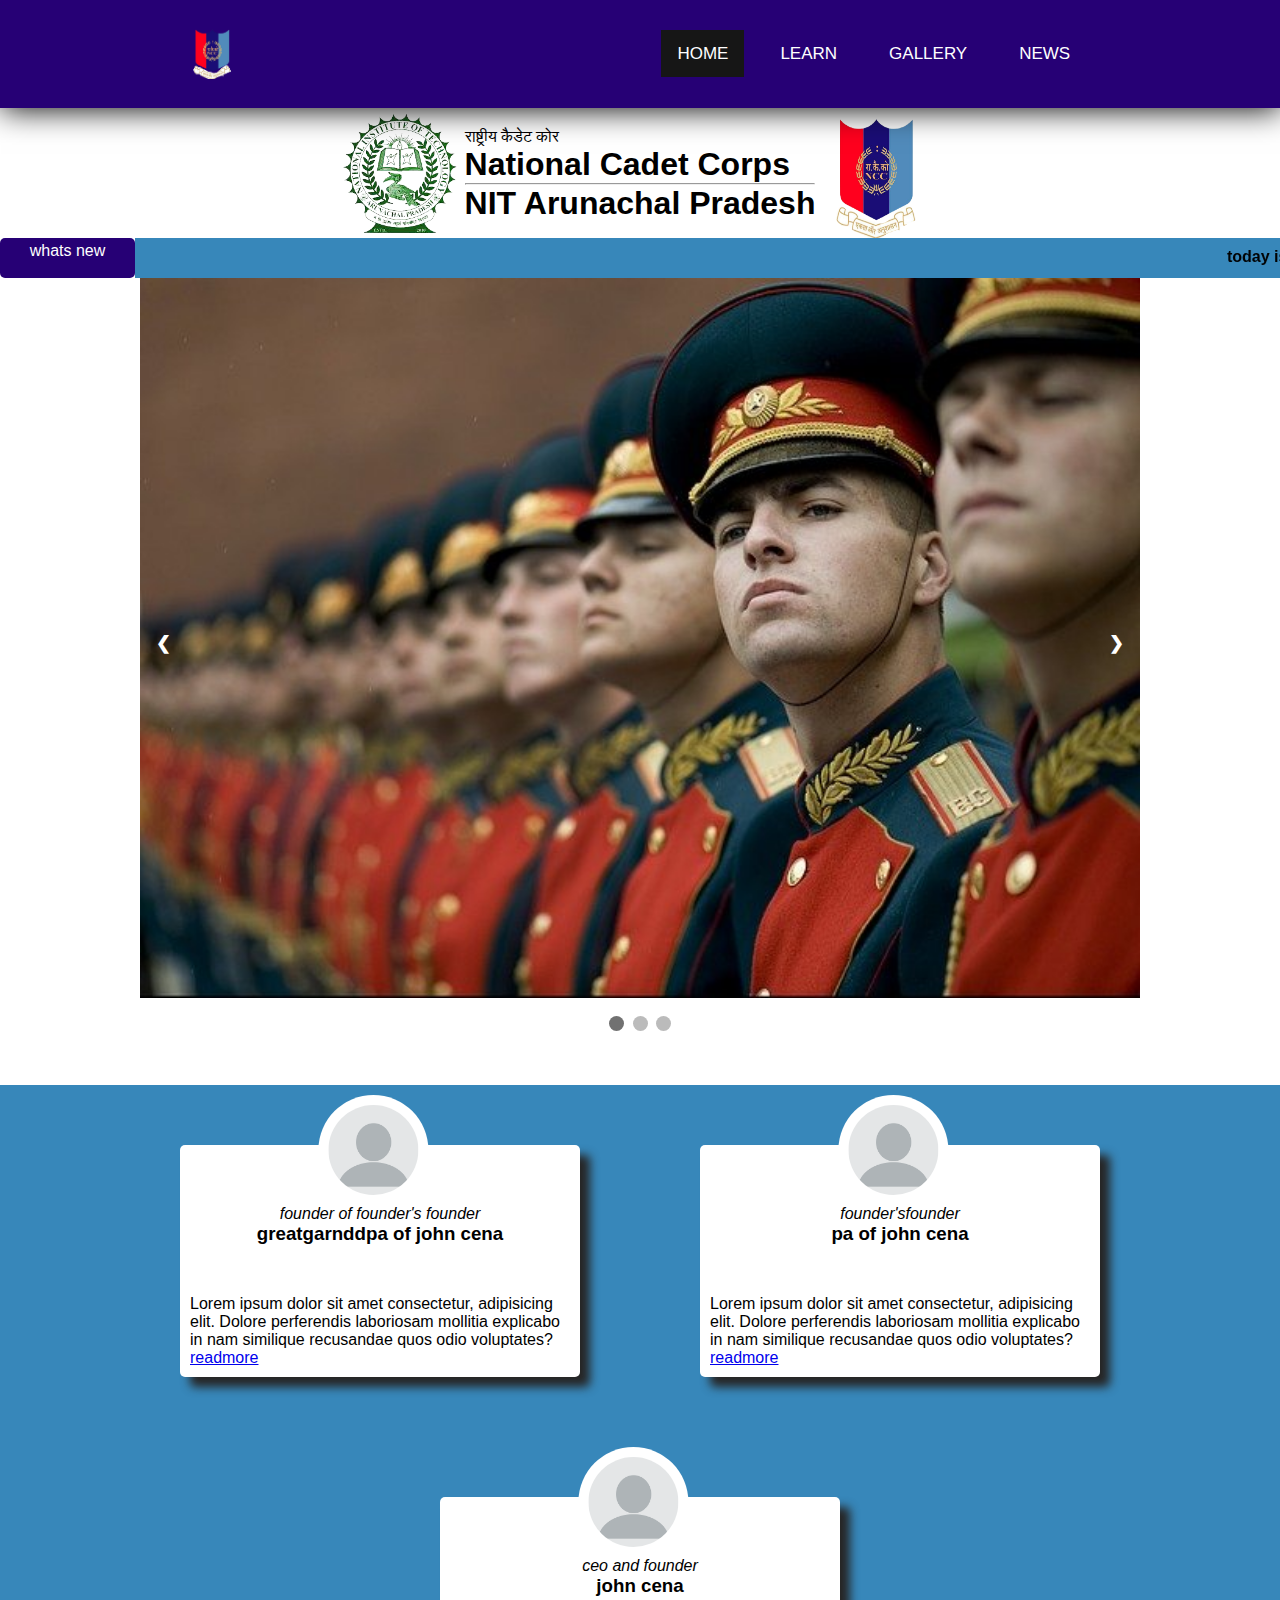
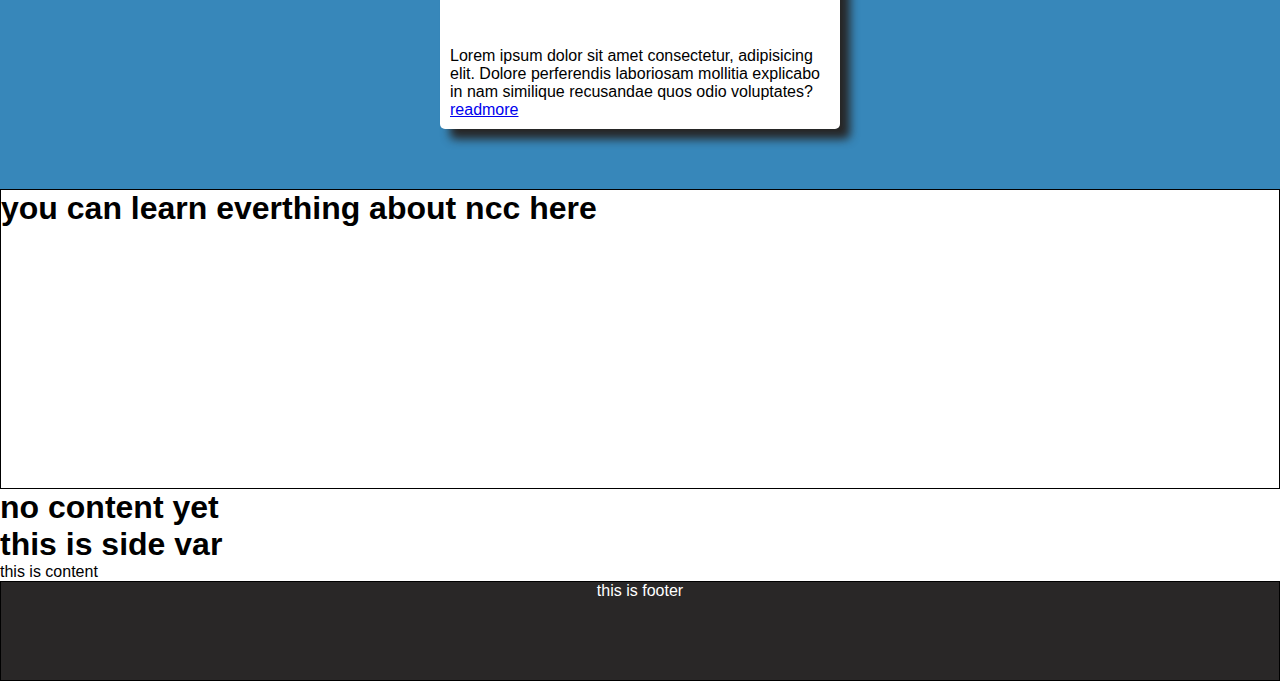
==== index.html @ 6979b9e4 "changes DB" ====
<!DOCTYPE html>
<html lang="en">
<head>
  <meta charset="UTF-8">
  <meta http-equiv="X-UA-Compatible" content="IE=edge">
  <meta name="viewport" content="width=device-width, initial-scale=1.0">
  <title>NCC Nitap</title>
  <link rel="stylesheet" href="style.css">
</head>

<body>


<!-- this the navigation bar--> 

<nav class="nav">
  <div class="small-logo" id="smllogo"> <img src="./im-removebg-preview (1).png" alt="ncc-logo"></div>
  <ul class="link">
    <li><a class="tablink active" href="index.html"> home </a> </li>
    <li><a class="tablink" href="learn.html" > learn</a> </li>
    <li><a class="tablink" href="gallery.html"> gallery</a</li>
    <li><a class="tablink" href="news.html" > news </a></li>
  
  </ul>
 <div class="burger"> 
    <div class="line1"></div> 
    <div class="line2"></div>
    <div class="line3"></div>
   
 </div>
</nav>

<!-- this the header this will contain logo and name--> 
<section id="Home" class="tabcontent">
  <header class="head ">

    <div class="nit"> <img src="./nitap-removebg-preview.png" alt=""></div>

    <div class="center"> 
       <div>
         <p>राष्ट्रीय कैडेट कोर</p><h1>National Cadet Corps</h1></div>
       <HR></HR>
       <DIV><h1>NIT Arunachal Pradesh</h1></DIV>
    </div>
    <div class="ncc"><img src="./im-removebg-preview (1).png" alt=""></div>
  </header>
<!-- this is the content section--> 
<!--news sectionis here-->
  <section class="body">

    <div class="news"> 
     <div class="box"><a href="./news.html" style="text-decoration: none; color: white;">whats new  </a></div> 
 
      <div class="newss"> <marquee behavior="slide" direction="left" loof="infinite"> <p style="padding-top:10px ;">today is the day </p> </marquee></div></div>
 <div id="content">
      <!-- coreusol is here-->
      <div class="container">
        <div class="slideshow-container">

          <div class="mySlides fade">
        
            <img src="./men-g01bba6c28_640.jpg" style="width:100%">
           
          </div>
          
          <div class="mySlides fade">
           
            <img src="./police-ga5598d913_640.jpg" style="width:100%">
         
          </div>
          
          <div class="mySlides fade">
           
            <img src="./men-g01bba6c28_640.jpg" style="width:100%">
            
          </div>
          
          <a class="prev" onclick="plusSlides(-1)">&#10094;</a>
          <a class="next" onclick="plusSlides(1)">&#10095;</a>
          
          </div>
          <br>
          
          <div style="text-align:center">
            <span class="dot" onclick="currentSlide(1)"></span> 
            <span class="dot" onclick="currentSlide(2)"></span> 
            <span class="dot" onclick="currentSlide(3)"></span> 
          </div>
          

  <div class="message-area">
    <div class="teacher">
  <div class="image-area"> <img src="./blank-profile-picture-g65bf49a3f_640.png" alt=""></div>
  <p><i>founder of founder's founder</i></p>
  <span class="name"><h3> greatgarnddpa of john cena</h3></span>
   <p class="discription">Lorem ipsum dolor sit amet consectetur, adipisicing elit. Dolore perferendis laboriosam mollitia explicabo in nam similique recusandae quos odio voluptates? <a href="#">readmore</a></p> 


 
  </div>
 
    <div class="teacher">
  <div class="image-area"> <img src="./blank-profile-picture-g65bf49a3f_640.png" alt=""></div>
 <p><i>founder'sfounder</i></p>
  <span class="name"><h3> pa of john cena</h3></span>
   <p class="discription">Lorem ipsum dolor sit amet consectetur, adipisicing elit. Dolore perferendis laboriosam mollitia explicabo in nam similique recusandae quos odio voluptates? <a href="#">readmore</a> </p> 


  
 
  </div>
 
    <div class="teacher">
  <div class="image-area"> <img src="./blank-profile-picture-g65bf49a3f_640.png" alt=""></div>
   <p><i>ceo and founder</i></p>
  <span class="name"><h3>john cena</h3></span>
   <p class="discription">Lorem ipsum dolor sit amet consectetur, adipisicing elit. Dolore perferendis laboriosam mollitia explicabo in nam similique recusandae quos odio voluptates? <a href="#">readmore</a></p> 

  
  </div>
  </div>

    <div class="learn temp"><h1>you can learn everthing about ncc here</h1></div>
  </section>
</section>
<!--here starts news section-->
<section id="News" class="tabcontent">
  <h1> no content yet</h1>


</section>
<!-- ///////////////////////////////-->
<!-- ///////////////////////////////-->
<!-- ///////////////////////////////-->
<!-- ///////////////////////////////-->
<!-- ///////////////////////////////-->
<!--here starts learn section-->
<section id="Learn" class="tabcontent">
 <div class="cont">
   <div class="side">
<h1>this is side var</h1>
 </div> 
 <div class="main"> this is content</div>
</div></div>
</section>


<!-- here is the footer--> 
  <footer class="foot temp"> this is footer</footer>

</body>
<script src="my.js"> </script>
</html>
---- style.css ----
*{
    box-sizing: border-box;
    margin:0;
    scroll-behavior: smooth;
}

.temp{
   border: 1px solid black;
   width: 100%;
   height: auto;
}
.center{
  margin-top:20px;
  color: black;
}
/* here is the styling of logo*/
.small-logo img{
   width: 60px;
   height: 50px;
}
/* navigation is styled here */
.nav{
   position: relative;
   display: flex;
   justify-content: space-around;
   align-items: center;
   background-color: #260075;
   height: 12vh;
   box-shadow: 1px 1px 30px black;
}
.nav ul{
    display: flex;
}
.nav li{
   list-style: none;
   padding: 10px;
   width: 100%;
   text-transform: uppercase;
   background-color: #260075;
}
.nav a{
    background-color:#260075;
    color: white;
    width: 100%;
    font-size: larger;
    border: none;
    padding: 14px 16px;
  font-size: 17px;
    text-transform: uppercase;
    text-decoration: none;
}

.link .active{
   background-color: #161616;
   color:white;
}
.nav a:hover{
   color: #6b4c4c;
   
  }

/*for responsive STYLING */

.burger{
   display:none;
  
 }

 .line1,.line2,.line3{
    width: 25px;
    height: 5px;
    background-color: black;
    margin: 5px;
    transition: all 0.3s ease;
 }

   
@media screen and (max-width: 760px){
   .burger{
     display: block;
    
   }
   .nav{
      display: flex;
      justify-content: space-evenly;
      position: relative;
   }

   body{
       overflow-x: hidden;
      
   }
   .link{
       position: absolute;
       right: 0px;
       height: 85vh;
       top:12vh;
       background-color:#260075 ;
       display: flex;
       flex-direction: column;
       align-items: center;
        width: 50%;
        transform: translateX(100%);
        transition: 0.5s ease-in;
       z-index: 1;
       padding: 30px;
   }
   .ncc{
      display: none;
   }
  

}
@media screen and (max-width:500px) {
   .nit img{
      height: 100px;
      width: 100px;
     
   }
  body{
     overflow-x: hidden;
  }
   .center{
       font-size: smaller;
   }
   
}
   .nav-active{
    transform: translateX(0);
   
   }
   .toggle .line1{
       transform: rotate(45deg) translate(-5px,6px);
       width: 30px;
     }
     .toggle .line2{
      opacity: 0;
     }
     .toggle .line3{
       transform: rotate(-45deg) translate(-5px,-6px);
      width: 30px;
       
     }
    
/* styling of head section */
.ncc img{
   
    width: 130px;
    height: 120px;
   
    margin-top: 10px;
  
}
.head{
   display: flex;
   width: 100%;
   height: auto;
   justify-content:center;

}
.nit img{
   
   width: 130px;
   height: 130px;
 
    
}

/* HERE STARTS THE STYLING OF THE BODY */

body {font-family: Verdana, sans-serif; margin:0}
.mySlides {display: none}
img {vertical-align: middle;}

/* Slideshow container */
.slideshow-container {
 max-width: 1000px;
 position: relative;
 margin: auto;
}

/* Next & previous buttons */
.prev, .next {
 cursor: pointer;
 position: absolute;
 top: 50%;
 width: auto;
 padding: 16px;
 margin-top: -22px;
 color: white;
 font-weight: bold;
 font-size: 18px;
 transition: 0.6s ease;
 border-radius: 0 3px 3px 0;
 user-select: none;
}


.next {
 right: 0;
 border-radius: 3px 0 0 3px;
}

#content{
    max-width: 1300px;
    margin: auto;
}
.prev:hover, .next:hover {
 background-color: rgba(0,0,0,0.8);
}

.text {
 color: #f2f2f2;
 font-size: 15px;
 padding: 8px 12px;
 position: absolute;
 bottom: 8px;
 width: 100%;
 text-align: center;
}


.numbertext {
 color: #f2f2f2;
 font-size: 12px;
 padding: 8px 12px;
 position: absolute;
 top: 0;
}

.dot {
 cursor: pointer;
 height: 15px;
 width: 15px;
 margin: 0 2px;
 background-color: #bbb;
 border-radius: 50%;
 display: inline-block;
 transition: background-color 0.6s ease;
}

.active, .dot:hover {
 background-color: #717171;
}

/*  for Fading animation */
.fade {
 -webkit-animation-name: fade;
 -webkit-animation-duration: 1.5s;
 animation-name: fade;
 animation-duration: 1.5s;
}

@-webkit-keyframes fade {
 from {opacity: .4} 
 to {opacity: 1}
}

@keyframes fade {
 from {opacity: .4} 
 to {opacity: 1}
}

/*  for smaller screens, decrease size */
@media only screen and (max-width: 300px) {
 .prev, .next {font-size: 11px}
}

img {
   vertical-align: middle;
}


.box{
    width: 150px;
    color: white;
    text-align: center;
    padding: 4px;
    background-color:#260075;border-radius: 5px;
}
.newss{
  
   color: black;
   font-weight: bolder;
    background-color:#3787BA; width: 100%;
}



.news{
   display: flex;
   justify-content: flex-start;
   height: 40px;
}

.message-area{
   display: flex;
   justify-content: center;
   align-items: center;
   flex-wrap: wrap;
   margin-top: 50px;
   background-color: #3787BA;

}



.teacher{
  width: 400px;
  margin: 60px ;
  display: flex;
  flex-direction: column;
  box-shadow: 10px 10px 10px rgb(39, 38, 38);
  border-radius: 5px;
  padding: 10px;
  position: relative;
  justify-content: center;
  align-items: center;
  background-color: white;

}
.teacher img{
  width: 110px;
height: 110px;
border-radius: 50%;
padding: 10px;

}
.teacher .image-area{
width: 110px;
height: 110px;
border-radius: 50%; text-align: center;
position: absolute;
top: -50px;
left: 50%;
transform: translateX(-56%);
background-color: white;
}

.teacher p{
 margin-top: 50px;


}


.learn{
     height: 300px;
}





/*styling of gallary sectiong starts here*/

/*head*/
.galhead{
 text-align: center;
 padding-top: 3vh;
 height: 10vh;
}
.galhead hr{
    margin-top: 2vh;
}

/*photo section*/
.row{
   display: flex;
   flex-wrap: wrap;
   padding:10px;
}
.column{
    flex: 50%;
    max-width: 33%;
    padding:10px ;
}


.column img{
    margin-top: 10px;
    vertical-align: center;
    width: 100%;
   cursor: pointer;
}
.column img:hover{
   transform: scale(0.8);
   box-shadow: 0px 32px 70px;
   transition: 0.4s ease-out;
}

.full-img{
   width: 100%;
   height: 100vh;
   background-color: rgba(0, 0,0, 0.8);
   position:fixed; top: 0;
   left: 0;
   display: none;
   align-items: center;
   z-index: 100;
   justify-content: center;
}
.full-img img{
   width: 80%;
   height: 80%;

}
.full-img span{
  position: absolute;
  top: 5%;
  right: 5%;
  font-size: 30px;
  color: white;
  cursor: pointer;
  text-transform: lowercase;
  font-family: 'Gill Sans', 'Gill Sans MT', Calibri, 'Trebuchet MS', sans-serif;
}
/* for responsive ness*/
@media screen and (max-width:800px) {
   .column{
       flex: 50%;
       max-width: 50%;
   }
   
}

@media screen and (max-width: 600px) {
   .column {
     flex: 100%;
     max-width: 100%;
   }
   .full-img img{
      height: 40vh;
      width: 90%;
   }
 }

 /* below this is for footer*/

.foot{
   height: 100px;
   background-color: rgb(41, 39, 39);
   color: white;
   text-align: center;
}
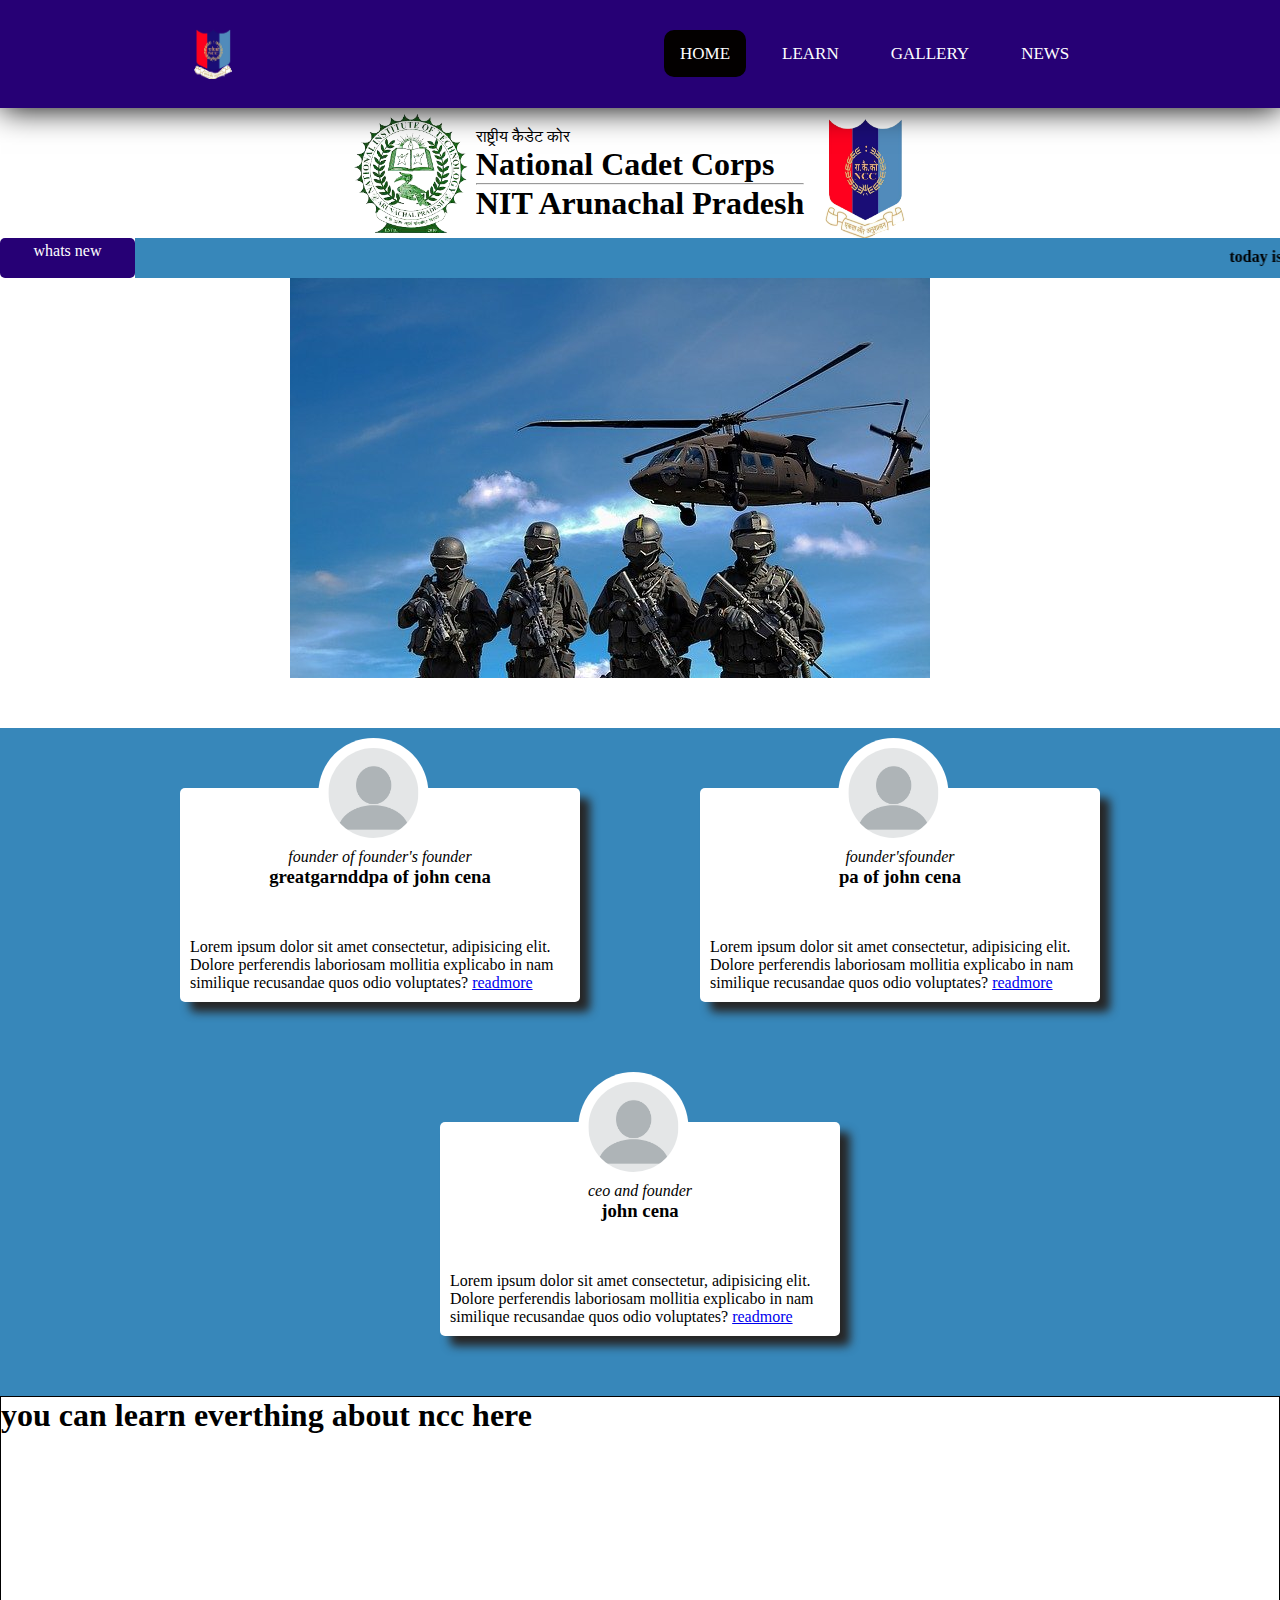
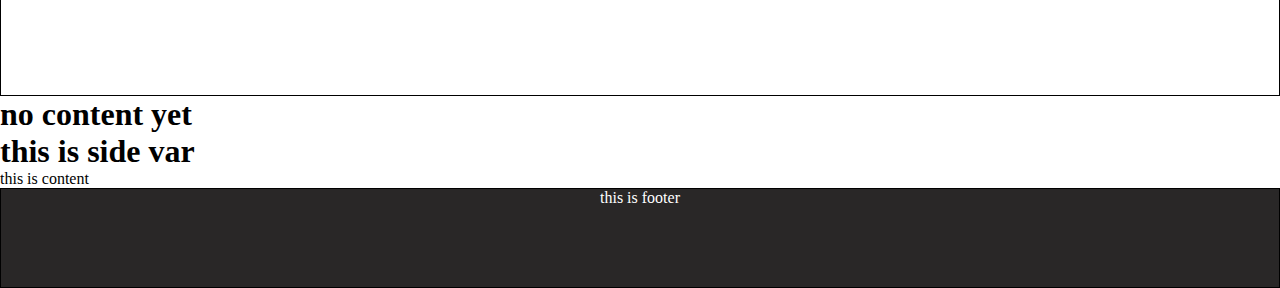
==== commit 58af6e09: "changes db" ====
--- a/index.html
+++ b/index.html
@@ -54,7 +54,7 @@
       <div class="newss"> <marquee behavior="slide" direction="left" loof="infinite"> <p style="padding-top:10px ;">today is the day </p> </marquee></div></div>
  <div id="content">
       <!-- coreusol is here-->
-      <div class="container">
+      <!-- <div class="container">
         <div class="slideshow-container">
 
           <div class="mySlides fade">
@@ -86,7 +86,30 @@
             <span class="dot" onclick="currentSlide(2)"></span> 
             <span class="dot" onclick="currentSlide(3)"></span> 
           </div>
-          
+        -->
+
+        <div id="slideshow">
+          <div class="slide-wrapper">
+           <div class="slides">
+             <img  class="images" src="./police-ga5598d913_640.jpg" alt="">
+           </div>
+
+           <div class="slides">
+            <img  class="images" src="./men-g01bba6c28_640.jpg" alt="">
+          </div>
+
+          <div class="slides">
+            <img  class="images" src="./police-ga5598d913_640.jpg" alt="">
+          </div>
+
+          <div class="slides">
+            <img  class="images" src="./men-g01bba6c28_640.jpg" alt="">
+          </div>
+
+
+          </div>
+
+        </div>
 
   <div class="message-area">
     <div class="teacher">
--- a/style.css
+++ b/style.css
@@ -51,8 +51,10 @@
 }
 
 .link .active{
-   background-color: #161616;
+   background-color: #030000;
+   box-shadow: 1px 2px 3pxp;
    color:white;
+   border-radius: 10px;
 }
 .nav a:hover{
    color: #6b4c4c;
@@ -166,20 +168,54 @@
     
 }
 
-/* HERE STARTS THE STYLING OF THE BODY */
+#slideshow{
+   overflow: hidden;
+   height: 400px;
+   width: 700px;
+   margin: auto;
+}
+
+.slides{
+   float: left;
+   height: 400px;
+   width: 700px;
+
+}
+.slide-wrapper{
+   width: calc(700px*4);
+   animation: slide 15s ease infinite;
+}
+
+@keyframes slide{
+
+   20% {
+      margin-left: 0px;
+  }
+  40% {
+      margin-left: calc(-700px * 1);
+  }
+  60% {
+      margin-left: calc(-700px * 2);
+  }
+  80% {
+      margin-left: calc(-700px * 3);
+  }
+}
+
+/* HERE STARTS THE STYLING OF THE BODY 
 
 body {font-family: Verdana, sans-serif; margin:0}
 .mySlides {display: none}
 img {vertical-align: middle;}
 
-/* Slideshow container */
+/* Slideshow container 
 .slideshow-container {
  max-width: 1000px;
  position: relative;
  margin: auto;
 }
 
-/* Next & previous buttons */
+/* Next & previous buttons 
 .prev, .next {
  cursor: pointer;
  position: absolute;
@@ -243,7 +279,7 @@
  background-color: #717171;
 }
 
-/*  for Fading animation */
+/*  for Fading animation 
 .fade {
  -webkit-animation-name: fade;
  -webkit-animation-duration: 1.5s;
@@ -261,10 +297,11 @@
  to {opacity: 1}
 }
 
-/*  for smaller screens, decrease size */
+/*  for smaller screens, decrease size 
 @media only screen and (max-width: 300px) {
  .prev, .next {font-size: 11px}
 }
+*/
 
 img {
    vertical-align: middle;
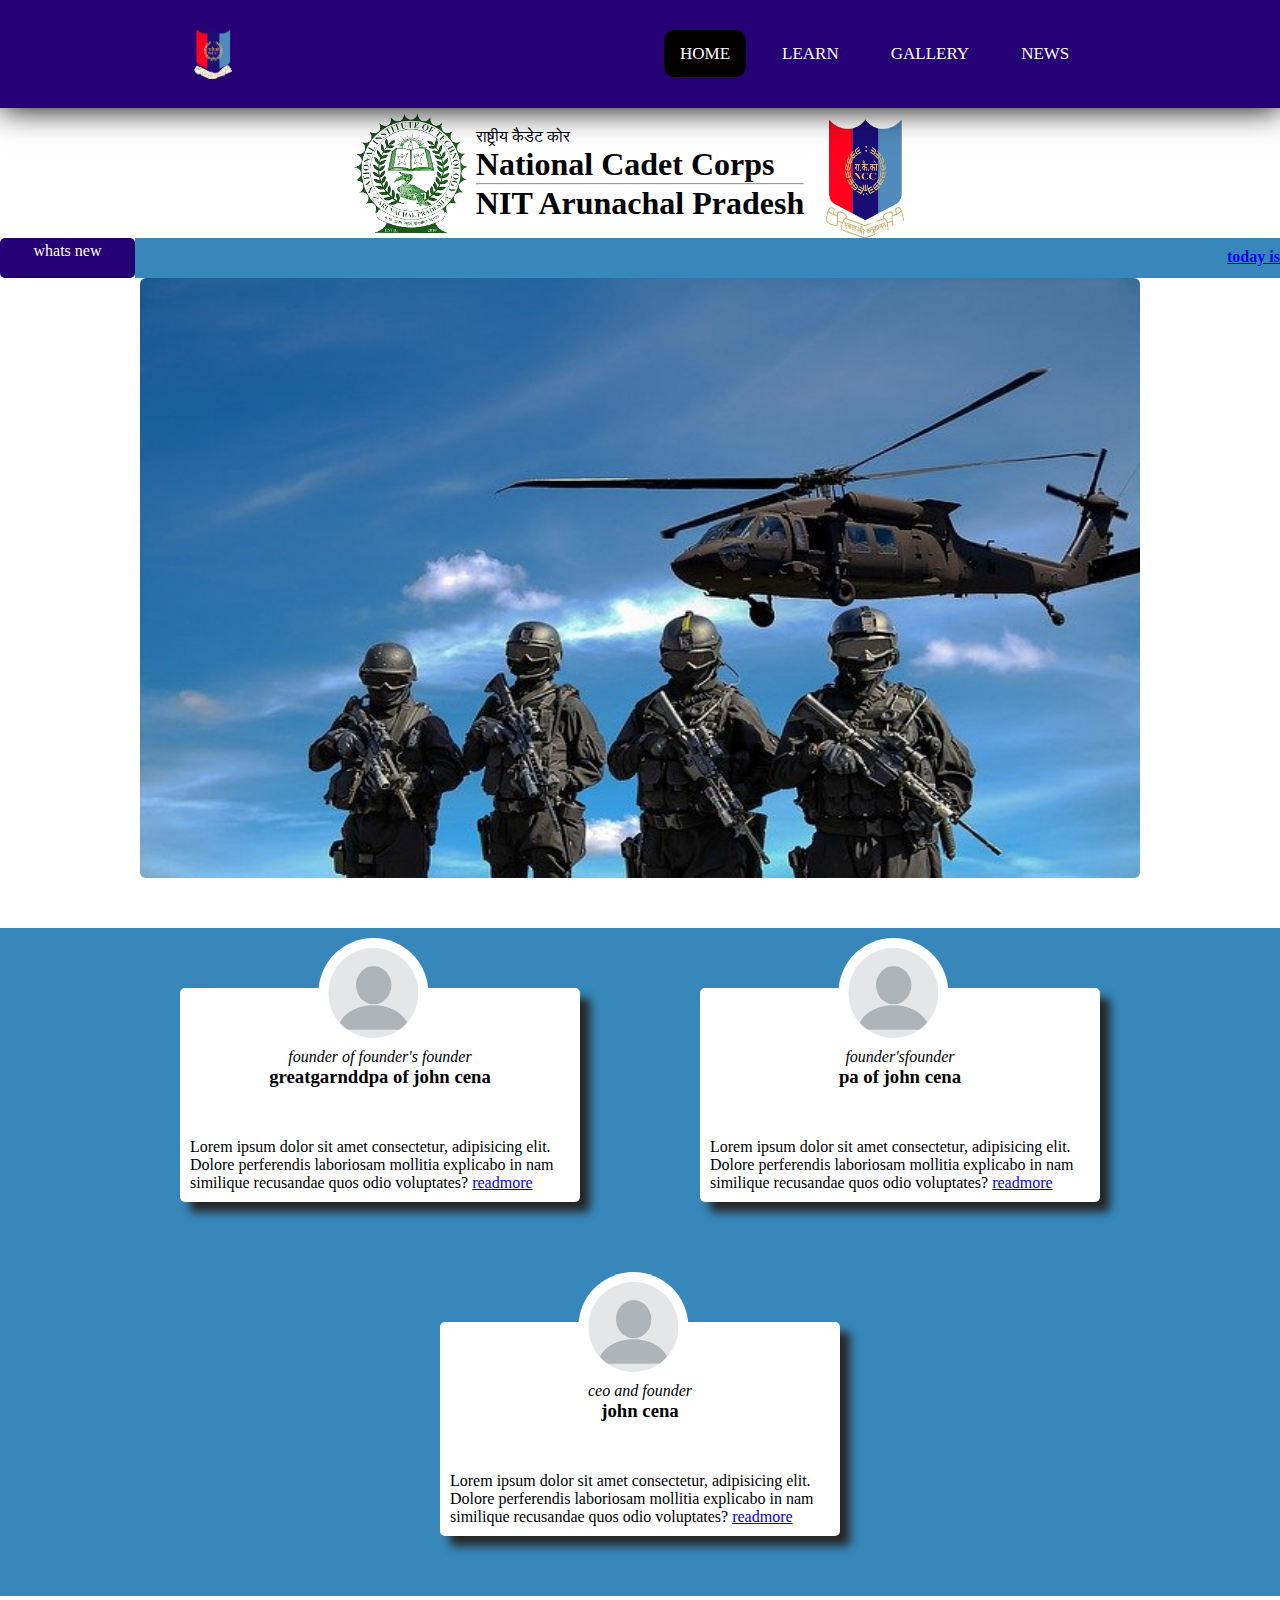
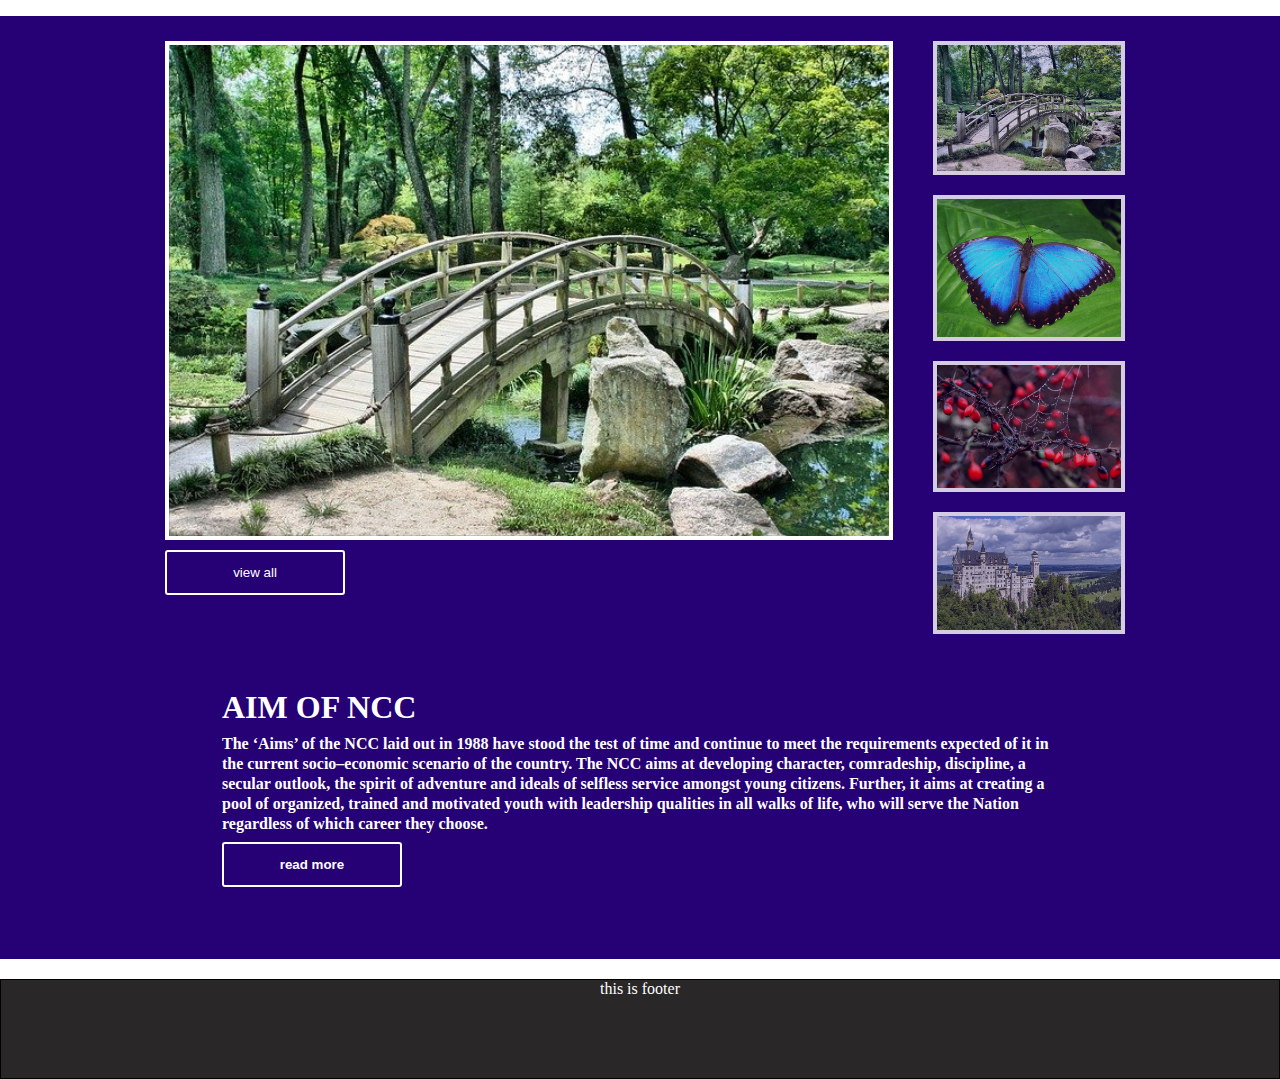
==== commit 848de058: "learn and gallery section in home added" ====
--- a/index.html
+++ b/index.html
@@ -51,7 +51,7 @@
     <div class="news"> 
      <div class="box"><a href="./news.html" style="text-decoration: none; color: white;">whats new  </a></div> 
  
-      <div class="newss"> <marquee behavior="slide" direction="left" loof="infinite"> <p style="padding-top:10px ;">today is the day </p> </marquee></div></div>
+      <div class="newss"> <marquee behavior="slide" direction="left" loof="infinite"> <p style="padding-top:10px ;"><a href="./news.html">today is the day</a>  </p> </marquee></div></div>
  <div id="content">
       <!-- coreusol is here-->
       <!-- <div class="container">
@@ -143,34 +143,58 @@
   </div>
   </div>
 
-    <div class="learn temp"><h1>you can learn everthing about ncc here</h1></div>
+    
   </section>
 </section>
-<!--here starts news section-->
-<section id="News" class="tabcontent">
-  <h1> no content yet</h1>
-
-
-</section>
 <!-- ///////////////////////////////-->
 <!-- ///////////////////////////////-->
 <!-- ///////////////////////////////-->
 <!-- ///////////////////////////////-->
 <!-- ///////////////////////////////-->
 <!--here starts learn section-->
-<section id="Learn" class="tabcontent">
- <div class="cont">
-   <div class="side">
-<h1>this is side var</h1>
- </div> 
- <div class="main"> this is content</div>
-</div></div>
-</section>
+ <section  id="learn-photo"> 
+   <div class="glry"> 
+     <div class="display"> 
+       <img src="./img1.jpg"  id="imgdisplay" alt="">
+        <span><a href="./gallery.html"><button id="view-all"> view all</button></a></span>
+     </div>
+
+    <div class="show">
+      <div class="showphoto">
+        <img src="./img1.jpg" alt="1" onclick="change(this.src);">
+      </div>
+    <div class="showphoto"
+    ><img src="./img2.jpg" alt="2" onclick="change(this.src);">
+  </div>
+    <div class="showphoto"
+    ><img src="./img4.jpg" alt="3" onclick="change(this.src);">
+  </div>
+    <div class="showphoto">
+      <img src="./img3.jpg" alt="4" onclick="change(this.src);">
+    </div>
+  </div>
+
+   </div>
+  <div class="learn "><h1> <b>AIM OF NCC</b> 
+  </h1>
+  <p><b>The ‘Aims’ of the NCC laid out in 1988 have stood the test of time and continue to meet the requirements expected of it in the current socio–economic scenario of the country. The NCC aims at developing character, comradeship, discipline, a secular outlook, the spirit of adventure and ideals of selfless service amongst young citizens. Further, it aims at creating a pool of organized, trained and motivated youth with leadership qualities in all walks of life, 
+    who will serve the Nation regardless of which career they choose. </b></p>
+  <button > <a href="./learn.html" > read more </a></button></div>
+ </section>
+
 
 
 <!-- here is the footer--> 
   <footer class="foot temp"> this is footer</footer>
 
 </body>
-<script src="my.js"> </script>
+<script src="my.js"> 
+function change(x) {
+  var expandImg = document.getElementById("imgdisplay");
+  
+  expandImg.src = x;
+ 
+
+}
+  </script>
 </html>--- a/style.css
+++ b/style.css
@@ -170,20 +170,25 @@
 
 #slideshow{
    overflow: hidden;
-   height: 400px;
-   width: 700px;
+   height: 600px;
+   width: 1000px;
    margin: auto;
+   border-radius: 6px;
 }
 
 .slides{
    float: left;
-   height: 400px;
-   width: 700px;
-
+   height: 600px;
+   width: 1000px;
+
+}
+.slides img{
+   width: 100%;
+   height: 100%;
 }
 .slide-wrapper{
-   width: calc(700px*4);
-   animation: slide 15s ease infinite;
+   width: calc(1000px*4);
+   animation: slide 20s ease infinite;
 }
 
 @keyframes slide{
@@ -192,13 +197,13 @@
       margin-left: 0px;
   }
   40% {
-      margin-left: calc(-700px * 1);
+      margin-left: calc(-1000px * 1);
   }
   60% {
-      margin-left: calc(-700px * 2);
+      margin-left: calc(-1000px * 2);
   }
   80% {
-      margin-left: calc(-700px * 3);
+      margin-left: calc(-1000px * 3);
   }
 }
 
@@ -472,6 +477,91 @@
    }
  }
 
+/*styling of gallery section*/
+
+.glry{
+    display: flex;
+    max-width:1000px;
+    margin: auto;
+}
+.display{
+   margin: 15px;
+padding: 10px;
+}
+.display img{
+   width: 100%;
+   border: 4px solid white;
+}
+.display button{
+   width: 20vh;
+   height: 5vh;
+   border: 2px solid white;
+   background-color: #260075;
+   border-radius: 3px;
+   color: white;
+   margin-top:10px ;
+
+}
+.show{
+   display: flex;
+   flex-direction: column;
+   width: 25%;
+   padding: 15px;
+}
+.show img{
+   width: 100%;
+   padding:0;
+   margin: 10px 10px 10px 0px;
+   border: 4px solid white;
+   opacity: 0.8;
+   cursor: pointer;
+}
+.show img:hover{
+   opacity: 1;
+   transform: scale(1.1);
+}
+
+
+ /*styling of learn section*/
+
+ .learn{
+    width: 70%;
+    margin: auto;
+    padding:30px ;
+    background-color: #260075;
+    color: white; max-width:1000px;
+ 
+ }
+ .learn h1{
+    padding: 0px 0px 8px 0px;
+
+ }
+ .learn p{
+  padding:  0px 0px 8px 0px;
+  line-height: 20px;
+ }
+ .learn a{
+    text-decoration: none;
+    color: white;
+    font-weight: bolder;
+ }
+ .learn button{
+    width: 20vh;
+    height: 5vh;
+    border: 2px solid white;
+    background-color: #260075;
+    border-radius: 3px;
+
+ }
+ #learn-photo{
+    display: flex;
+   
+    margin: 20px auto ;
+    background-color: #260075;
+    height: auto;
+    flex-wrap: wrap;
+    
+ }
  /* below this is for footer*/
 
 .foot{
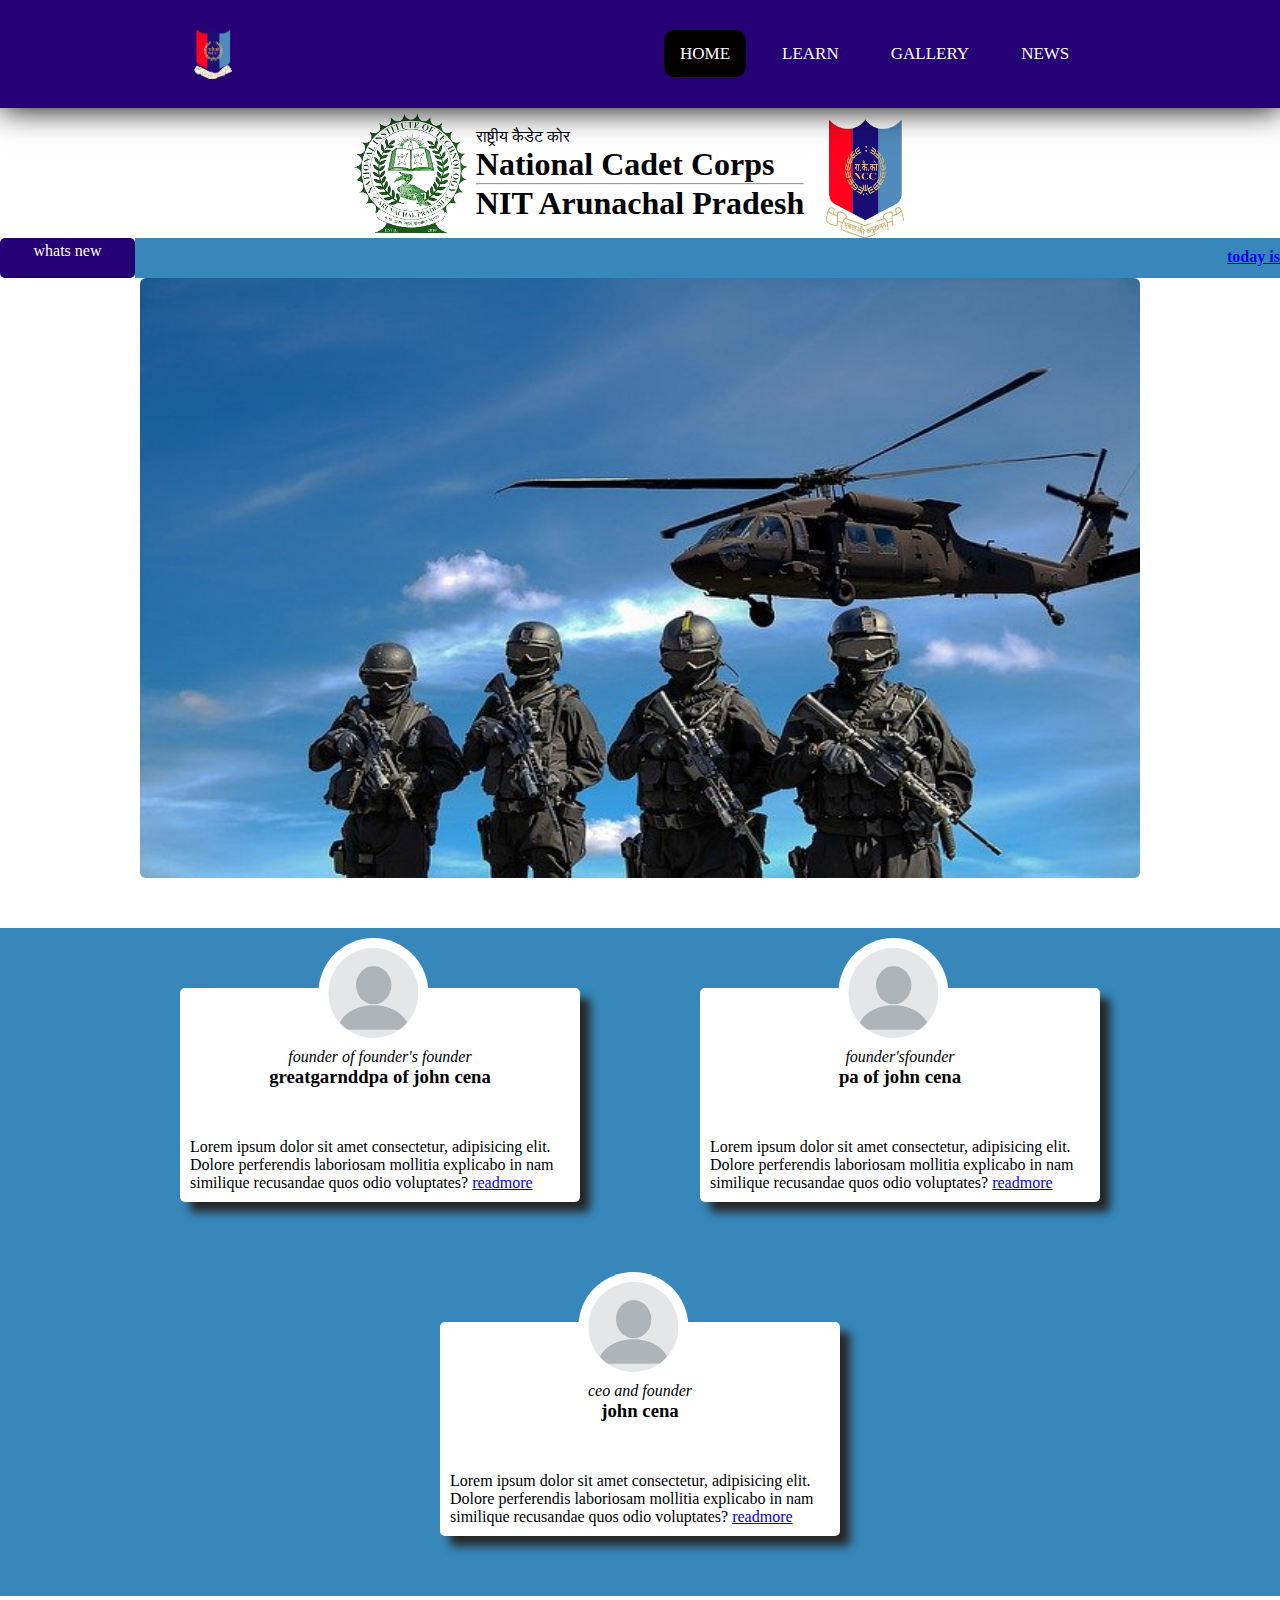
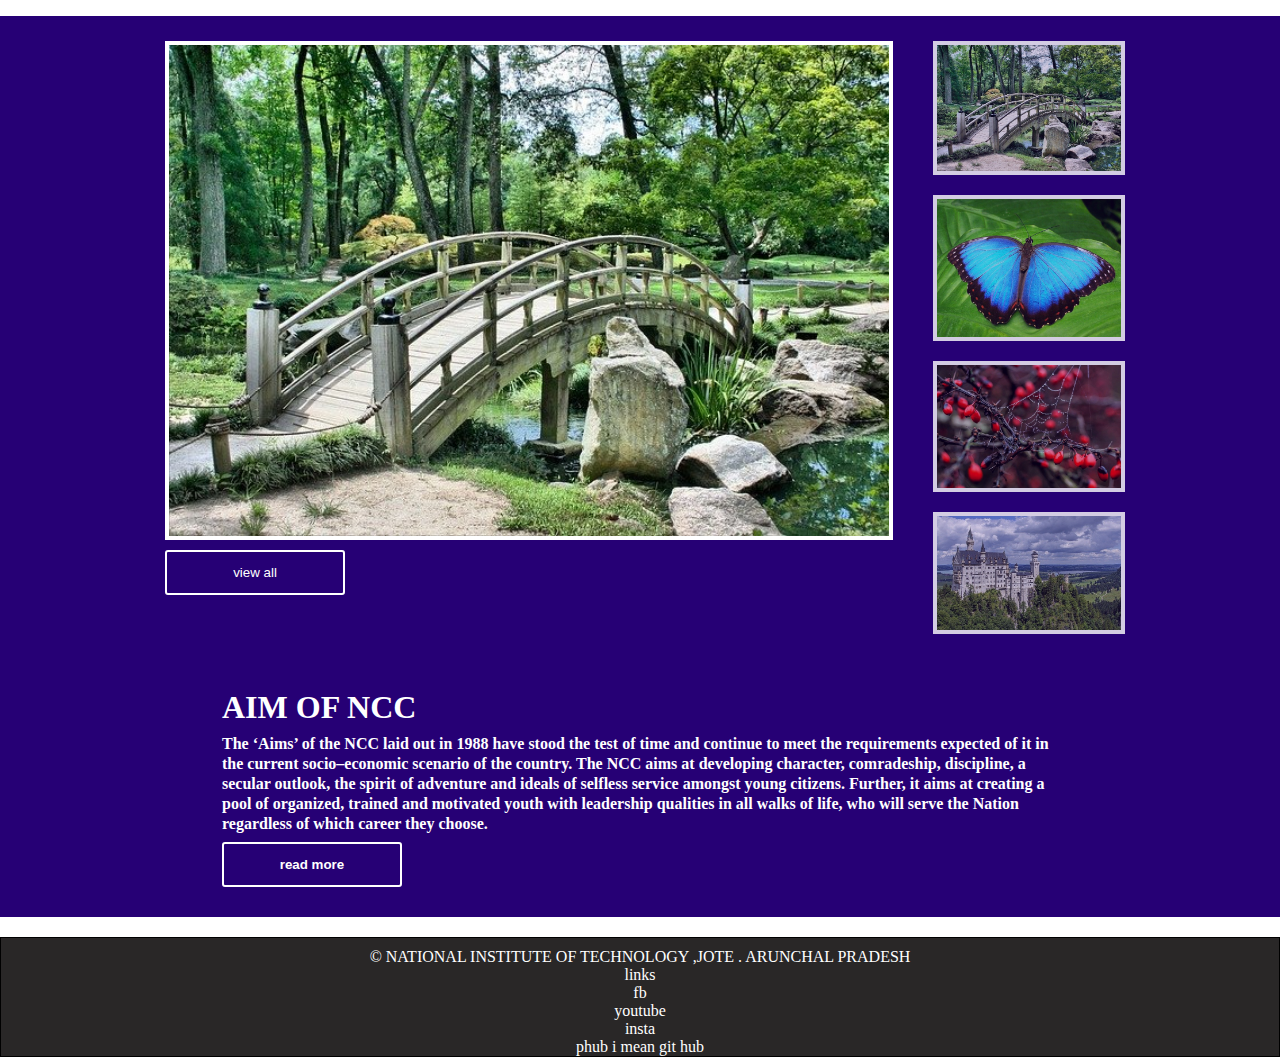
==== commit 9c641eb1: "db" ====
--- a/index.html
+++ b/index.html
@@ -161,16 +161,16 @@
 
     <div class="show">
       <div class="showphoto">
-        <img src="./img1.jpg" alt="1" onclick="change(this.src);">
+        <img src="./img1.jpg" alt="1" onclick="change(this);">
       </div>
     <div class="showphoto"
-    ><img src="./img2.jpg" alt="2" onclick="change(this.src);">
+    ><img src="./img2.jpg" alt="2" onclick="change(this);">
   </div>
     <div class="showphoto"
-    ><img src="./img4.jpg" alt="3" onclick="change(this.src);">
+    ><img src="./img4.jpg" alt="3" onclick="change(this);">
   </div>
     <div class="showphoto">
-      <img src="./img3.jpg" alt="4" onclick="change(this.src);">
+      <img src="./img3.jpg" alt="4" onclick="change(this);">
     </div>
   </div>
 
@@ -185,14 +185,21 @@
 
 
 <!-- here is the footer--> 
-  <footer class="foot temp"> this is footer</footer>
+  <footer class="foot temp"><H1 style="font-weight: normal; font-size: medium;"> &copy NATIONAL INSTITUTE OF TECHNOLOGY ,JOTE . ARUNCHAL PRADESH</H1>
+  <div><p>links</p>
+  <div> fb</div>
+  <div> youtube</div>
+  <div> insta</div>
+  <div> phub i mean git hub</div>
+  </div>
+  </footer>
 
 </body>
 <script src="my.js"> 
 function change(x) {
   var expandImg = document.getElementById("imgdisplay");
   
-  expandImg.src = x;
+  expandImg.src = x.src;
  
 
 }
--- a/style.css
+++ b/style.css
@@ -465,6 +465,47 @@
    }
    
 }
+@media  screen and (max-width:1000px) {
+
+   #slideshow{
+   overflow: hidden;
+   height: 500px;
+   width: 700px;
+   margin: auto;
+   border-radius: 6px;
+}
+
+.slides{
+   float: left;
+   height: 500px;
+   width: 700px;
+
+}
+.slides img{
+   width: 100%;
+   height: 100%;
+}
+.slide-wrapper{
+   width: calc(1000px*4);
+   animation: slide 20s ease infinite;
+}
+
+@keyframes slide{
+
+   20% {
+      margin-left: 0px;
+  }
+  40% {
+      margin-left: calc(-700px * 1);
+  }
+  60% {
+      margin-left: calc(-700px * 2);
+  }
+  80% {
+      margin-left: calc(-700px * 3);
+  }
+}
+}
 
 @media screen and (max-width: 600px) {
    .column {
@@ -530,7 +571,7 @@
     padding:30px ;
     background-color: #260075;
     color: white; max-width:1000px;
- 
+   height: auto;
  }
  .learn h1{
     padding: 0px 0px 8px 0px;
@@ -558,15 +599,18 @@
    
     margin: 20px auto ;
     background-color: #260075;
-    height: auto;
+    
     flex-wrap: wrap;
     
  }
  /* below this is for footer*/
 
 .foot{
-   height: 100px;
+   height: auto;
    background-color: rgb(41, 39, 39);
    color: white;
    text-align: center;
 }
+.foot h1 {
+   margin-top: 10px;
+}
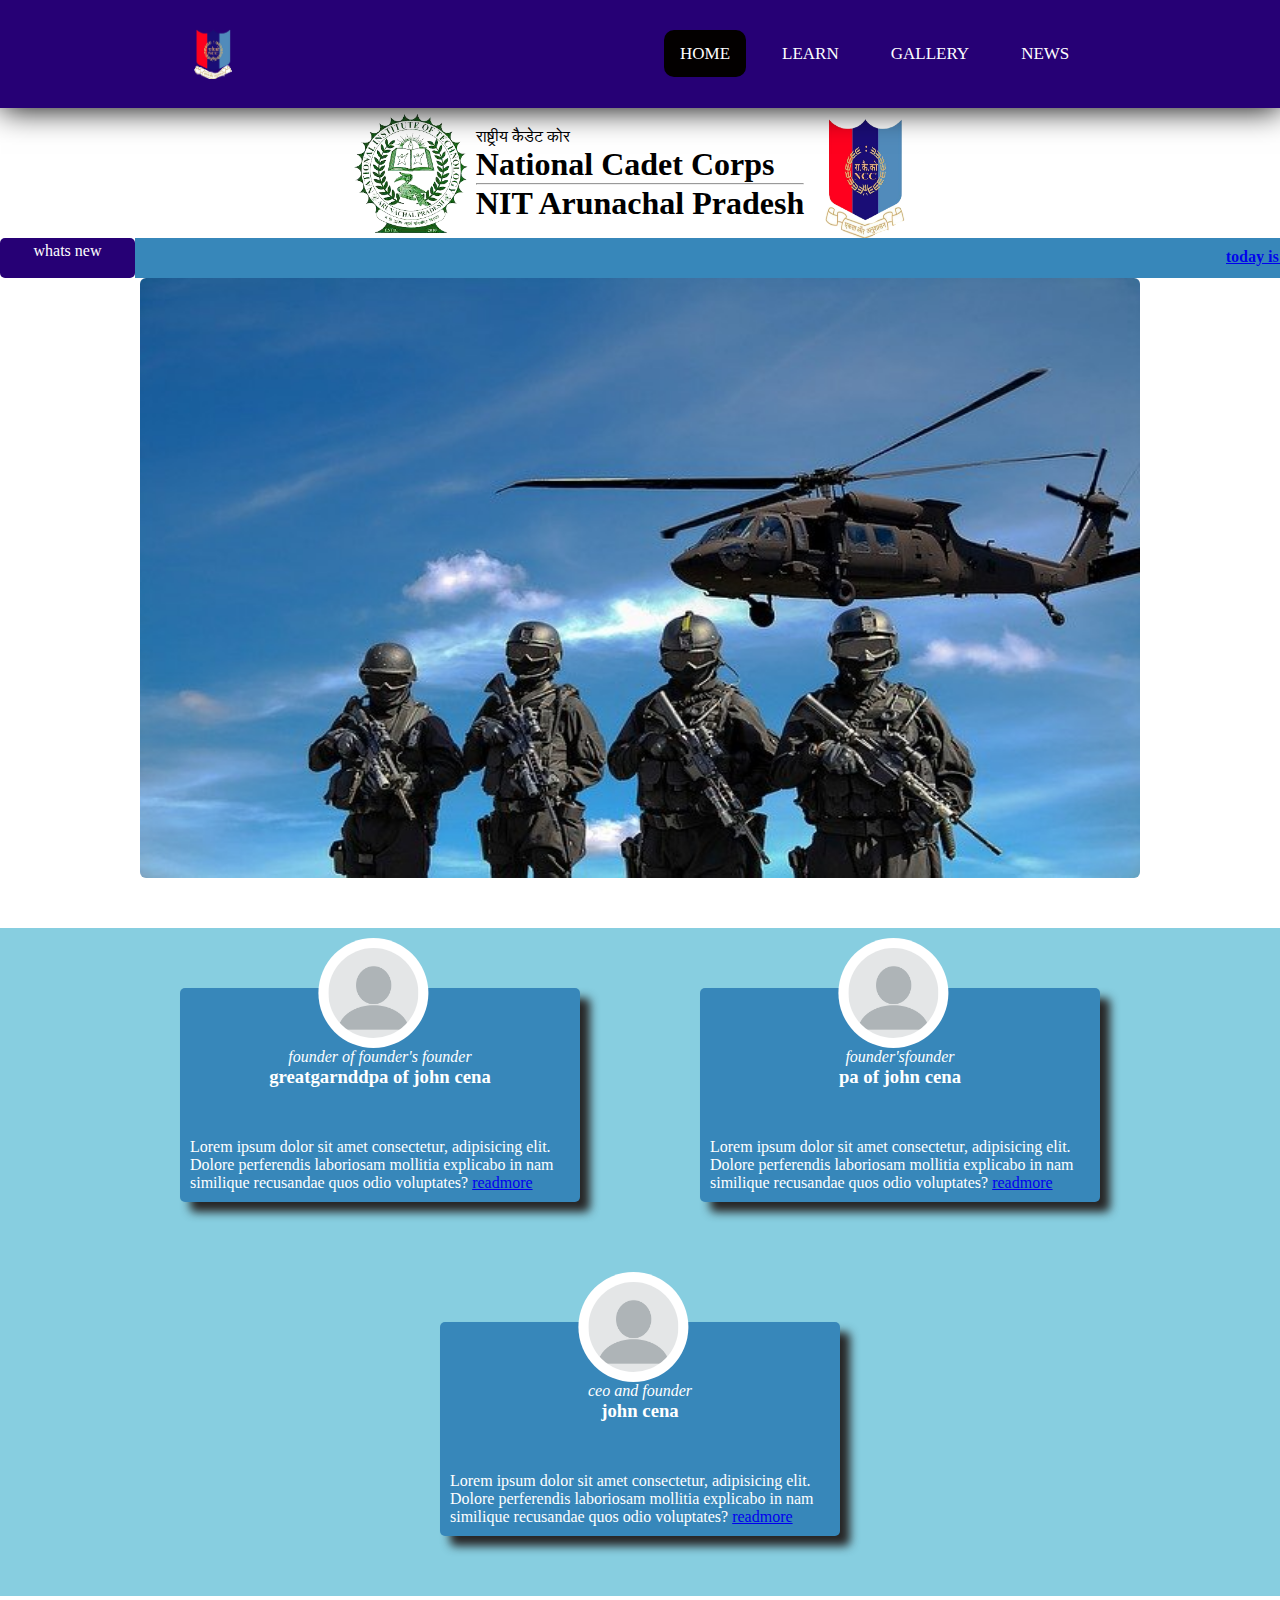
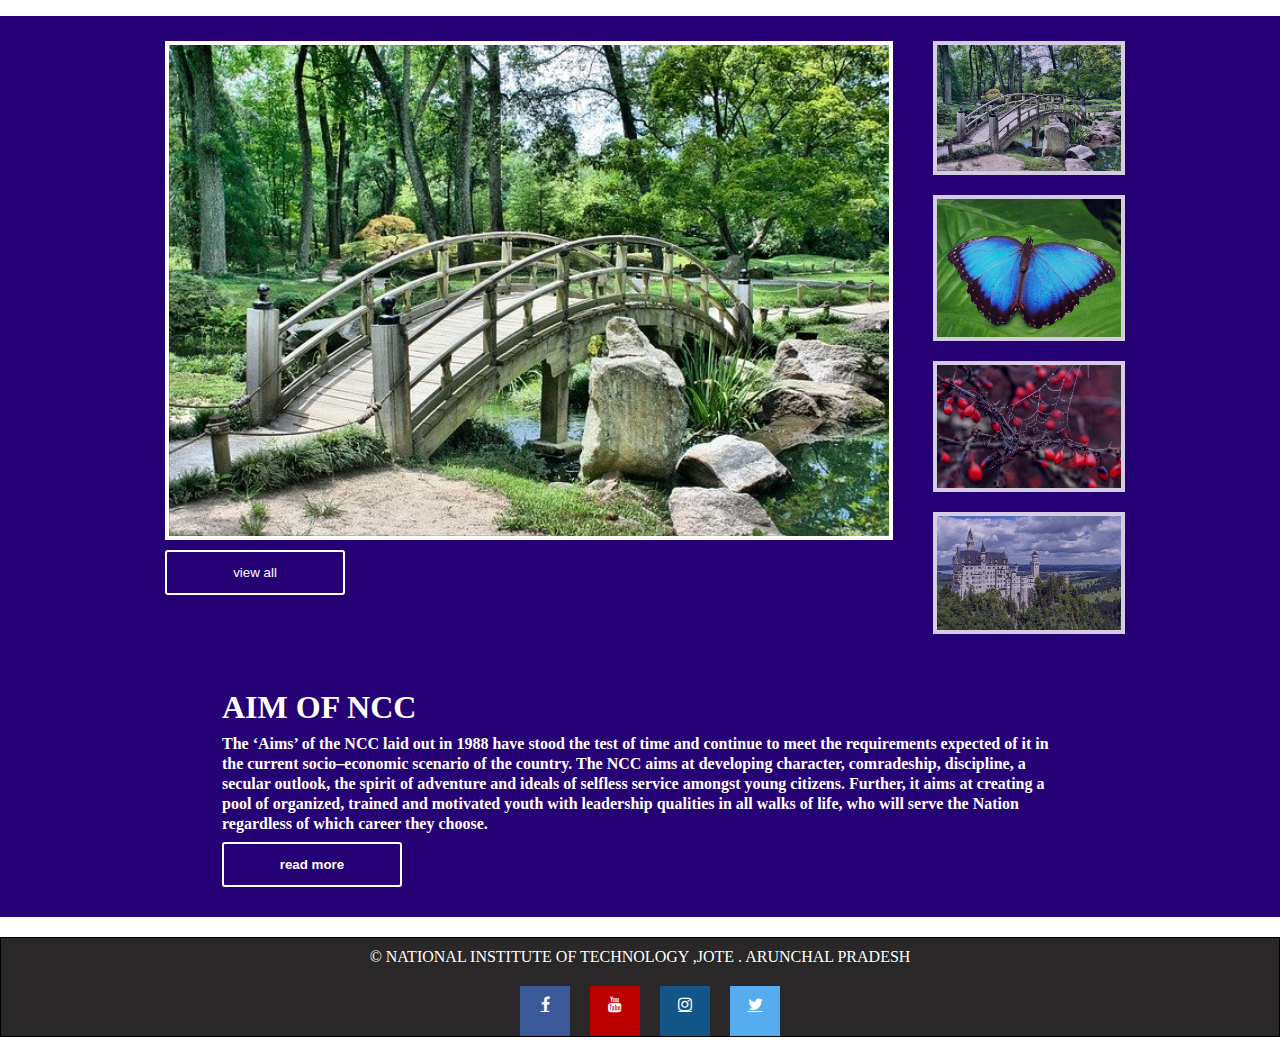
==== commit 406a8718: "db" ====
--- a/index.html
+++ b/index.html
@@ -5,6 +5,7 @@
   <meta http-equiv="X-UA-Compatible" content="IE=edge">
   <meta name="viewport" content="width=device-width, initial-scale=1.0">
   <title>NCC Nitap</title>
+  <link rel="stylesheet" href="https://cdnjs.cloudflare.com/ajax/libs/font-awesome/4.7.0/css/font-awesome.min.css">
   <link rel="stylesheet" href="style.css">
 </head>
 
@@ -186,11 +187,11 @@
 
 <!-- here is the footer--> 
   <footer class="foot temp"><H1 style="font-weight: normal; font-size: medium;"> &copy NATIONAL INSTITUTE OF TECHNOLOGY ,JOTE . ARUNCHAL PRADESH</H1>
-  <div><p>links</p>
-  <div> fb</div>
-  <div> youtube</div>
-  <div> insta</div>
-  <div> phub i mean git hub</div>
+  <div class="sociallink" >
+  <div class="social"> <a href="#" class="fa fa-facebook"></a></div>
+  <div class="social"> <a href="#" class="fa fa-youtube"></a></div>
+  <div class="social"> <a href="#" class="fa fa-instagram"></a></div>
+  <div class="social"><a href="#" class="fa fa-twitter"></a></div>
   </div>
   </footer>
 
--- a/style.css
+++ b/style.css
@@ -341,7 +341,7 @@
    align-items: center;
    flex-wrap: wrap;
    margin-top: 50px;
-   background-color: #3787BA;
+   background-color:rgb(135, 206, 224);
 
 }
 
@@ -358,7 +358,8 @@
   position: relative;
   justify-content: center;
   align-items: center;
-  background-color: white;
+  color: white;
+  background-color:#3787BA;
 
 }
 .teacher img{
@@ -614,3 +615,43 @@
 .foot h1 {
    margin-top: 10px;
 }
+.sociallink{
+   display: flex;
+   justify-content: center;
+}
+.social{
+    width: 50px;
+    margin: 10px;
+    height: 50px;
+
+    
+
+}
+.social a{
+   width: 100%;
+   height: 100%;
+   margin: 10px;
+   padding-top: 10px;
+}
+
+.fa-facebook {
+   background: #3B5998;
+   color: white;
+   
+ }
+ 
+ .fa-twitter {
+   background: #55ACEE;
+   color: white;
+ }
+ .fa-youtube {
+   background: #bb0000;
+   color: white;
+ }
+ 
+ .fa-instagram {
+   background: #125688;
+   color: white;
+ }
+ 
+  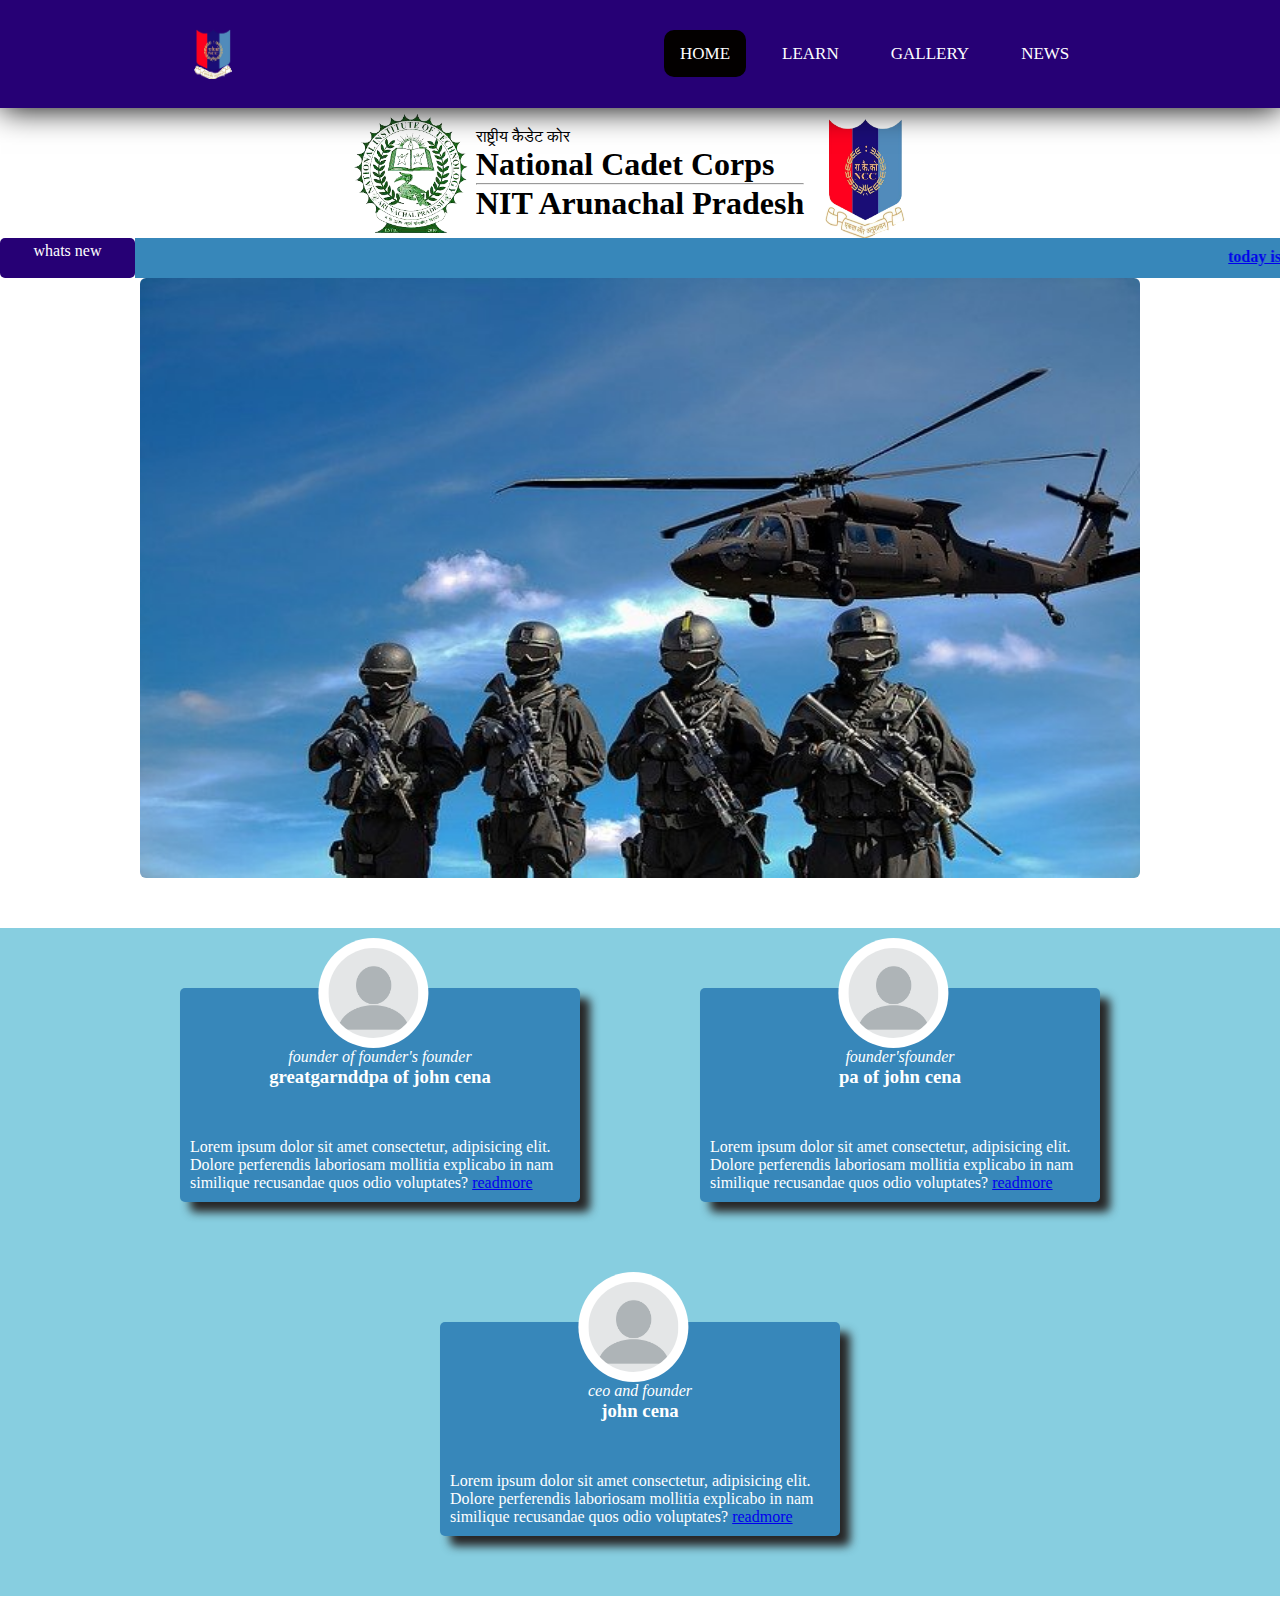
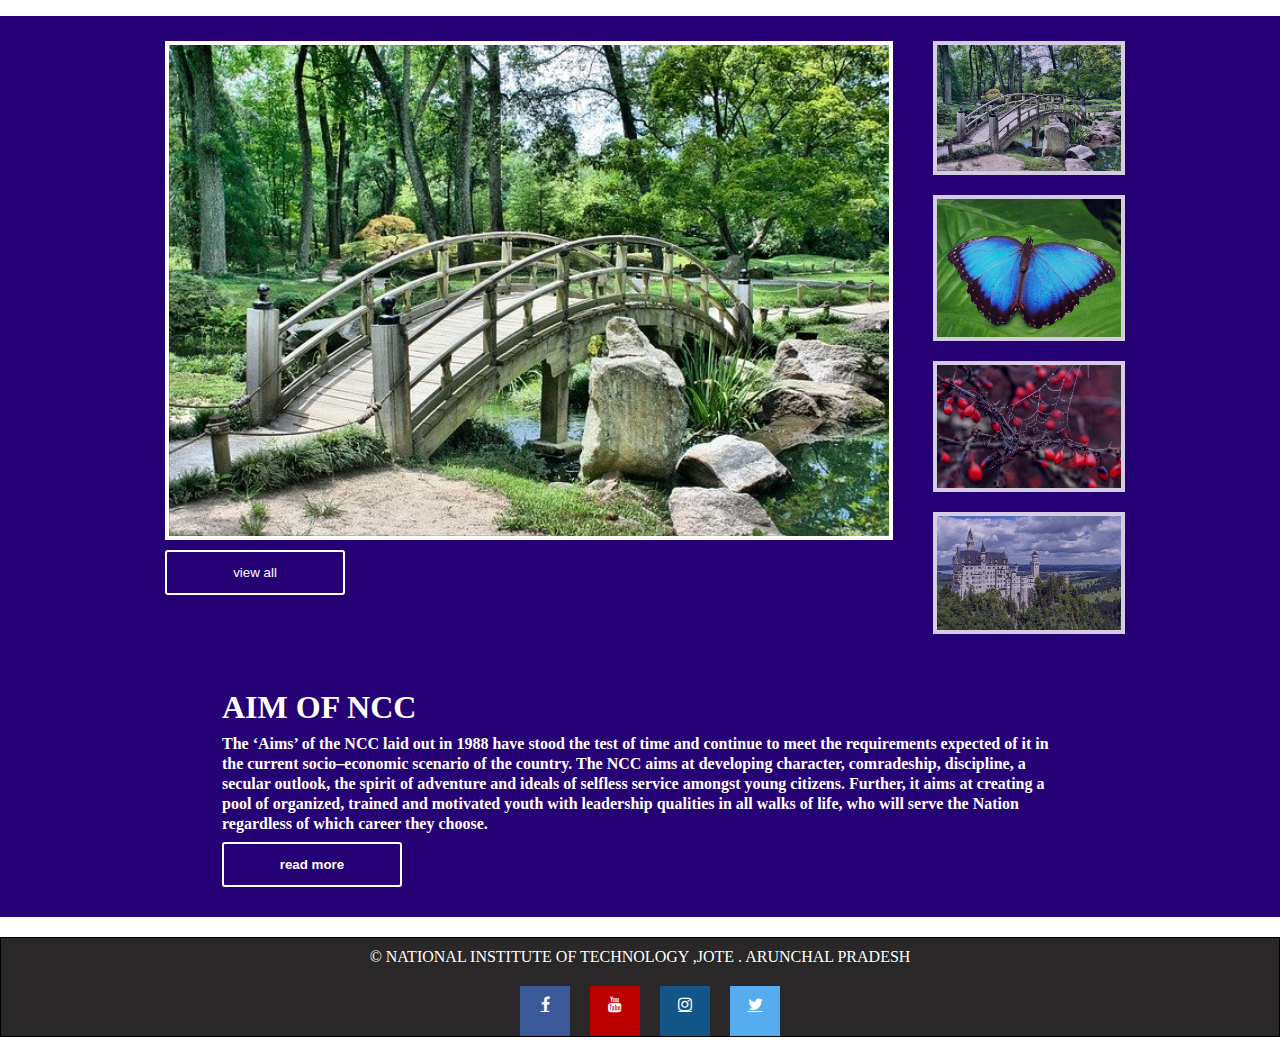
==== commit 23c3ac82: "db" ====
--- a/index.html
+++ b/index.html
@@ -186,23 +186,18 @@
 
 
 <!-- here is the footer--> 
-  <footer class="foot temp"><H1 style="font-weight: normal; font-size: medium;"> &copy NATIONAL INSTITUTE OF TECHNOLOGY ,JOTE . ARUNCHAL PRADESH</H1>
+<footer class="foot temp">
+  <H1 style="font-weight: normal; font-size: medium;"> &copy <a href="https://www.nitap.ac.in/#" style="text-decoration: none; color:white ;">NATIONAL INSTITUTE OF TECHNOLOGY </a> ,JOTE . ARUNCHAL PRADESH</H1>
   <div class="sociallink" >
-  <div class="social"> <a href="#" class="fa fa-facebook"></a></div>
-  <div class="social"> <a href="#" class="fa fa-youtube"></a></div>
-  <div class="social"> <a href="#" class="fa fa-instagram"></a></div>
-  <div class="social"><a href="#" class="fa fa-twitter"></a></div>
-  </div>
-  </footer>
+  <div class="social"> <a href="https://youtu.be/dQw4w9WgXcQ"  class="fa fa-facebook"></a></div>
+  <div class="social"> <a href="https://youtu.be/dQw4w9WgXcQ"  class="fa fa-youtube"></a></div>
+  <div class="social"> <a href="https://youtu.be/dQw4w9WgXcQ" class="fa fa-instagram"></a></div>
+  <div class="social"><a href="https://youtu.be/dQw4w9WgXcQ" class="fa fa-twitter"></a></div>
+  </div>
+</footer>
 
 </body>
 <script src="my.js"> 
-function change(x) {
-  var expandImg = document.getElementById("imgdisplay");
-  
-  expandImg.src = x.src;
- 
-
-}
+
   </script>
 </html>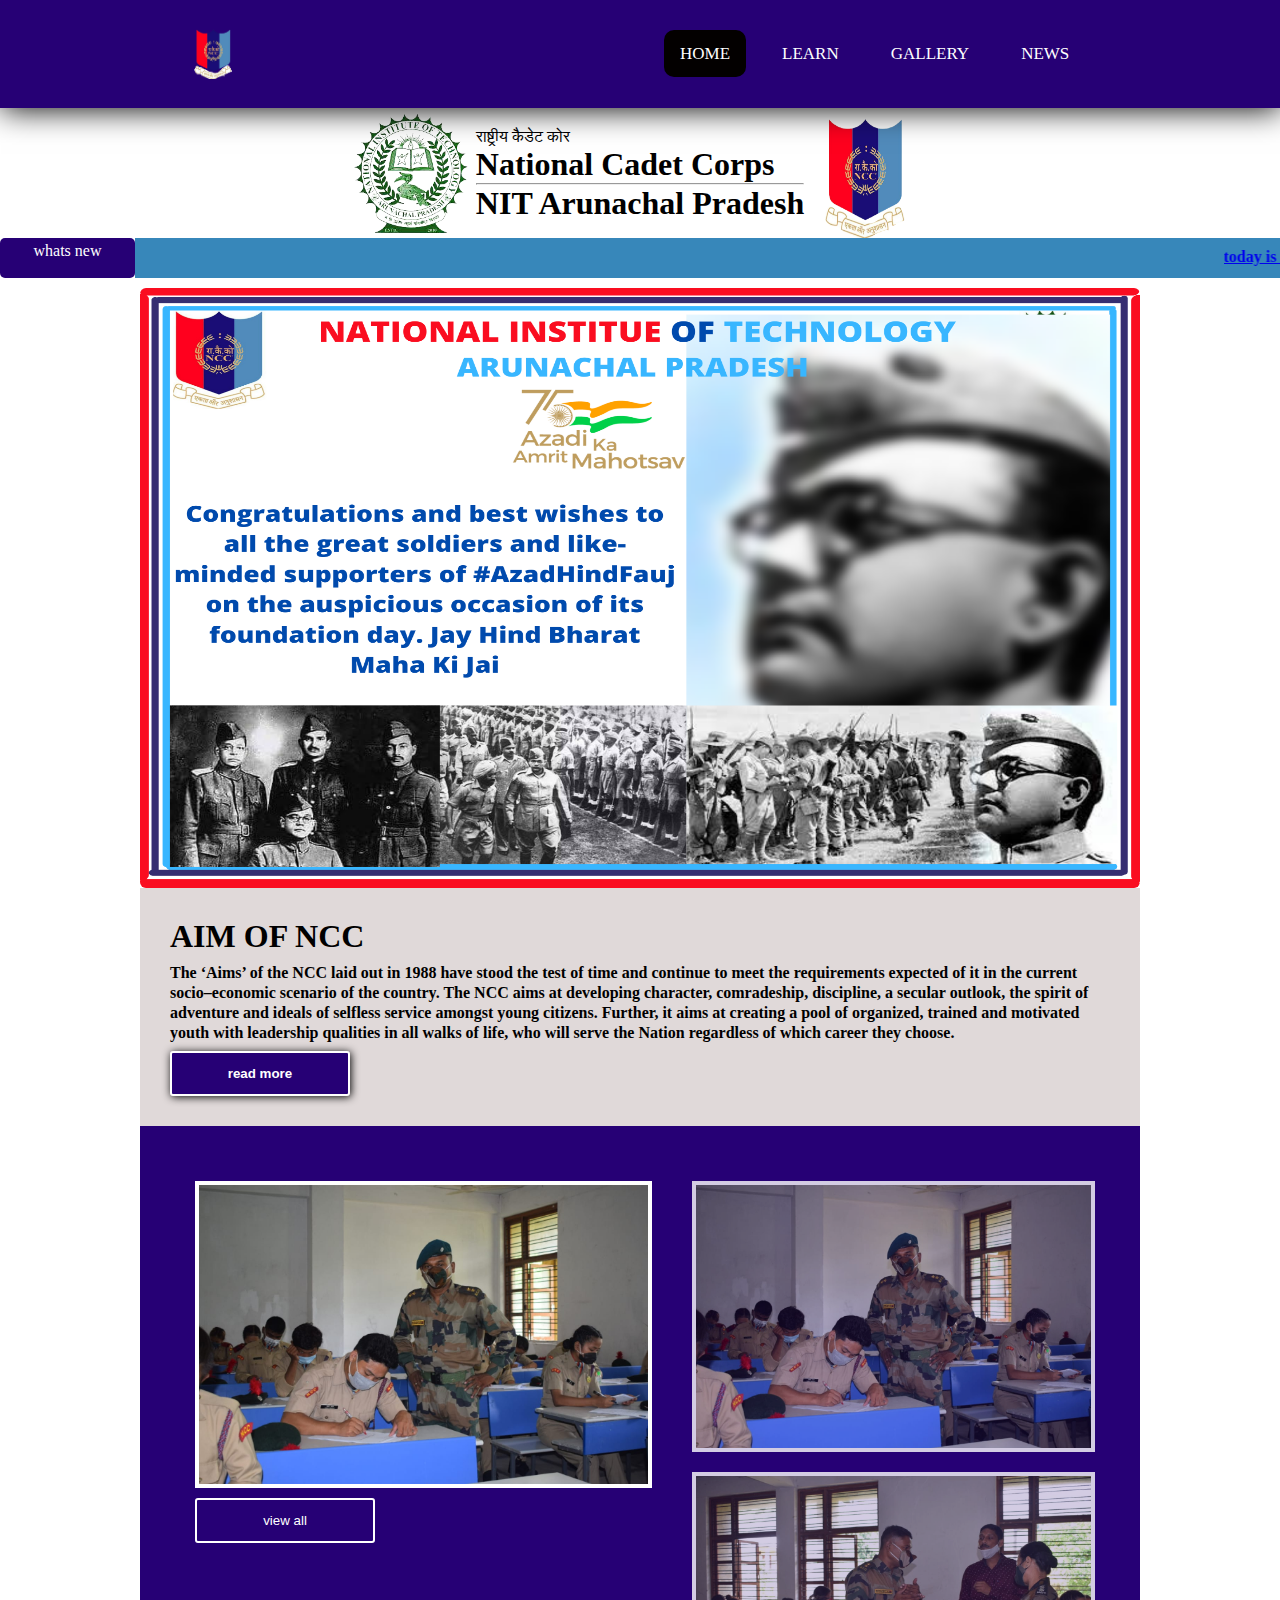
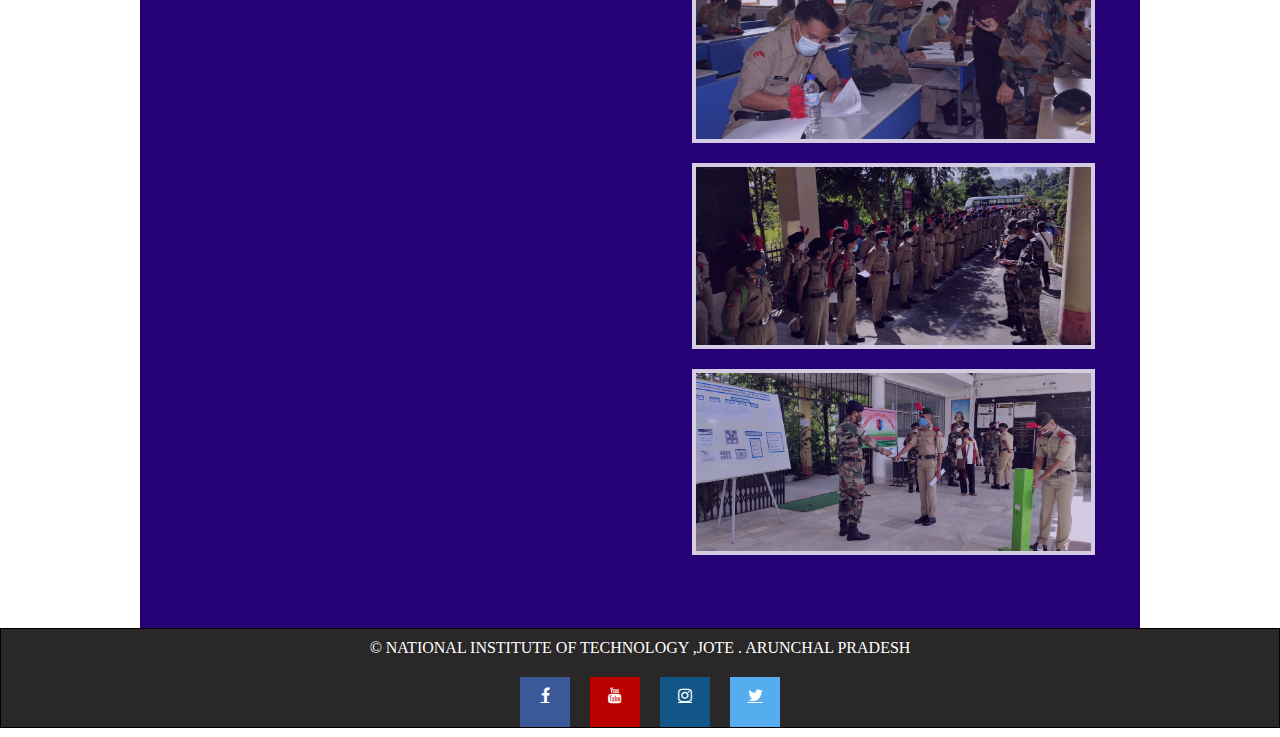
==== commit 25c0e638: "change" ====
--- a/index.html
+++ b/index.html
@@ -54,57 +54,24 @@
  
       <div class="newss"> <marquee behavior="slide" direction="left" loof="infinite"> <p style="padding-top:10px ;"><a href="./news.html">today is the day</a>  </p> </marquee></div></div>
  <div id="content">
-      <!-- coreusol is here-->
-      <!-- <div class="container">
-        <div class="slideshow-container">
-
-          <div class="mySlides fade">
-        
-            <img src="./men-g01bba6c28_640.jpg" style="width:100%">
-           
-          </div>
-          
-          <div class="mySlides fade">
-           
-            <img src="./police-ga5598d913_640.jpg" style="width:100%">
-         
-          </div>
-          
-          <div class="mySlides fade">
-           
-            <img src="./men-g01bba6c28_640.jpg" style="width:100%">
-            
-          </div>
-          
-          <a class="prev" onclick="plusSlides(-1)">&#10094;</a>
-          <a class="next" onclick="plusSlides(1)">&#10095;</a>
-          
-          </div>
-          <br>
-          
-          <div style="text-align:center">
-            <span class="dot" onclick="currentSlide(1)"></span> 
-            <span class="dot" onclick="currentSlide(2)"></span> 
-            <span class="dot" onclick="currentSlide(3)"></span> 
-          </div>
-        -->
+    
 
         <div id="slideshow">
           <div class="slide-wrapper">
            <div class="slides">
-             <img  class="images" src="./police-ga5598d913_640.jpg" alt="">
+             <img  class="images" src="./ncc images/AzadHindFauj - Copy.png" alt="">
            </div>
 
            <div class="slides">
-            <img  class="images" src="./men-g01bba6c28_640.jpg" alt="">
+            <img  class="images" src="./ncc images/Tribute to Hero's (1).png" alt="">
           </div>
 
           <div class="slides">
-            <img  class="images" src="./police-ga5598d913_640.jpg" alt="">
+            <img  class="images" src="./ncc images/Tribute to Hero's (2).png" alt="">
           </div>
 
           <div class="slides">
-            <img  class="images" src="./men-g01bba6c28_640.jpg" alt="">
+            <img  class="images" src="./ncc images/img4.jpg" alt="">
           </div>
 
 
@@ -112,37 +79,13 @@
 
         </div>
 
-  <div class="message-area">
-    <div class="teacher">
-  <div class="image-area"> <img src="./blank-profile-picture-g65bf49a3f_640.png" alt=""></div>
-  <p><i>founder of founder's founder</i></p>
-  <span class="name"><h3> greatgarnddpa of john cena</h3></span>
-   <p class="discription">Lorem ipsum dolor sit amet consectetur, adipisicing elit. Dolore perferendis laboriosam mollitia explicabo in nam similique recusandae quos odio voluptates? <a href="#">readmore</a></p> 
-
-
+  <!-- ///////////////////////////////-->
+<!-- ///////////////////////////////-->
+<!-- ///////////////////////////////-->
+<!-- ///////////////////////////////-->
+<!-- message area
+ /-->
  
-  </div>
- 
-    <div class="teacher">
-  <div class="image-area"> <img src="./blank-profile-picture-g65bf49a3f_640.png" alt=""></div>
- <p><i>founder'sfounder</i></p>
-  <span class="name"><h3> pa of john cena</h3></span>
-   <p class="discription">Lorem ipsum dolor sit amet consectetur, adipisicing elit. Dolore perferendis laboriosam mollitia explicabo in nam similique recusandae quos odio voluptates? <a href="#">readmore</a> </p> 
-
-
-  
- 
-  </div>
- 
-    <div class="teacher">
-  <div class="image-area"> <img src="./blank-profile-picture-g65bf49a3f_640.png" alt=""></div>
-   <p><i>ceo and founder</i></p>
-  <span class="name"><h3>john cena</h3></span>
-   <p class="discription">Lorem ipsum dolor sit amet consectetur, adipisicing elit. Dolore perferendis laboriosam mollitia explicabo in nam similique recusandae quos odio voluptates? <a href="#">readmore</a></p> 
-
-  
-  </div>
-  </div>
 
     
   </section>
@@ -153,35 +96,41 @@
 <!-- ///////////////////////////////-->
 <!-- ///////////////////////////////-->
 <!--here starts learn section-->
- <section  id="learn-photo"> 
+ <section  id="learn"> 
+   
+
+  <div class="learn "><h1> <b>AIM OF NCC</b> 
+  </h1>
+  <p><b>The ‘Aims’ of the NCC laid out in 1988 have stood the test of time and continue to meet the requirements expected of it in the current socio–economic scenario of the country. The NCC aims at developing character, comradeship, discipline, a secular outlook, the spirit of adventure and ideals of selfless service amongst young citizens. Further, it aims at creating a pool of organized, trained and motivated youth with leadership qualities in all walks of life, 
+    who will serve the Nation regardless of which career they choose. </b></p>
+  <button > <a href="./learn.html"  class="hovereffect"> read more </a></button></div></section>
+<!--here starts gallery -->
+<section class="home-gallery">
    <div class="glry"> 
      <div class="display"> 
-       <img src="./img1.jpg"  id="imgdisplay" alt="">
-        <span><a href="./gallery.html"><button id="view-all"> view all</button></a></span>
+       <img src="./ncc images/img1.jpg"  id="imgdisplay" alt="">
+        <span><a href="./gallery.html" class="hovereffect"><button id="view-all" > <p>view all </p> </button></a></span>
      </div>
 
     <div class="show">
       <div class="showphoto">
-        <img src="./img1.jpg" alt="1" onclick="change(this);">
+        <img src="./ncc images/img1.jpg" alt="1" onclick="change(this);">
       </div>
     <div class="showphoto"
-    ><img src="./img2.jpg" alt="2" onclick="change(this);">
+    ><img src="./ncc images/img2.jpg" alt="2" onclick="change(this);">
   </div>
     <div class="showphoto"
-    ><img src="./img4.jpg" alt="3" onclick="change(this);">
+    ><img src="./ncc images/img3.jpg" alt="3" onclick="change(this);">
   </div>
     <div class="showphoto">
-      <img src="./img3.jpg" alt="4" onclick="change(this);">
+      <img src="./ncc images/img4.jpg" alt="4" onclick="change(this);">
     </div>
   </div>
 
-   </div>
-  <div class="learn "><h1> <b>AIM OF NCC</b> 
-  </h1>
-  <p><b>The ‘Aims’ of the NCC laid out in 1988 have stood the test of time and continue to meet the requirements expected of it in the current socio–economic scenario of the country. The NCC aims at developing character, comradeship, discipline, a secular outlook, the spirit of adventure and ideals of selfless service amongst young citizens. Further, it aims at creating a pool of organized, trained and motivated youth with leadership qualities in all walks of life, 
-    who will serve the Nation regardless of which career they choose. </b></p>
-  <button > <a href="./learn.html" > read more </a></button></div>
- </section>
+   </div><br>
+   
+
+</section>
 
 
 
--- a/style.css
+++ b/style.css
@@ -174,6 +174,7 @@
    width: 1000px;
    margin: auto;
    border-radius: 6px;
+  margin-top: 10px;
 }
 
 .slides{
@@ -188,7 +189,10 @@
 }
 .slide-wrapper{
    width: calc(1000px*4);
-   animation: slide 20s ease infinite;
+   animation: slide 30s ease infinite;
+}
+#slideshow:hover{
+   animation-play-state: paused;
 }
 
 @keyframes slide{
@@ -207,106 +211,7 @@
   }
 }
 
-/* HERE STARTS THE STYLING OF THE BODY 
-
-body {font-family: Verdana, sans-serif; margin:0}
-.mySlides {display: none}
-img {vertical-align: middle;}
-
-/* Slideshow container 
-.slideshow-container {
- max-width: 1000px;
- position: relative;
- margin: auto;
-}
-
-/* Next & previous buttons 
-.prev, .next {
- cursor: pointer;
- position: absolute;
- top: 50%;
- width: auto;
- padding: 16px;
- margin-top: -22px;
- color: white;
- font-weight: bold;
- font-size: 18px;
- transition: 0.6s ease;
- border-radius: 0 3px 3px 0;
- user-select: none;
-}
-
-
-.next {
- right: 0;
- border-radius: 3px 0 0 3px;
-}
-
-#content{
-    max-width: 1300px;
-    margin: auto;
-}
-.prev:hover, .next:hover {
- background-color: rgba(0,0,0,0.8);
-}
-
-.text {
- color: #f2f2f2;
- font-size: 15px;
- padding: 8px 12px;
- position: absolute;
- bottom: 8px;
- width: 100%;
- text-align: center;
-}
-
-
-.numbertext {
- color: #f2f2f2;
- font-size: 12px;
- padding: 8px 12px;
- position: absolute;
- top: 0;
-}
-
-.dot {
- cursor: pointer;
- height: 15px;
- width: 15px;
- margin: 0 2px;
- background-color: #bbb;
- border-radius: 50%;
- display: inline-block;
- transition: background-color 0.6s ease;
-}
-
-.active, .dot:hover {
- background-color: #717171;
-}
-
-/*  for Fading animation 
-.fade {
- -webkit-animation-name: fade;
- -webkit-animation-duration: 1.5s;
- animation-name: fade;
- animation-duration: 1.5s;
-}
-
-@-webkit-keyframes fade {
- from {opacity: .4} 
- to {opacity: 1}
-}
-
-@keyframes fade {
- from {opacity: .4} 
- to {opacity: 1}
-}
-
-/*  for smaller screens, decrease size 
-@media only screen and (max-width: 300px) {
- .prev, .next {font-size: 11px}
-}
-*/
+
 
 img {
    vertical-align: middle;
@@ -335,57 +240,6 @@
    height: 40px;
 }
 
-.message-area{
-   display: flex;
-   justify-content: center;
-   align-items: center;
-   flex-wrap: wrap;
-   margin-top: 50px;
-   background-color:rgb(135, 206, 224);
-
-}
-
-
-
-.teacher{
-  width: 400px;
-  margin: 60px ;
-  display: flex;
-  flex-direction: column;
-  box-shadow: 10px 10px 10px rgb(39, 38, 38);
-  border-radius: 5px;
-  padding: 10px;
-  position: relative;
-  justify-content: center;
-  align-items: center;
-  color: white;
-  background-color:#3787BA;
-
-}
-.teacher img{
-  width: 110px;
-height: 110px;
-border-radius: 50%;
-padding: 10px;
-
-}
-.teacher .image-area{
-width: 110px;
-height: 110px;
-border-radius: 50%; text-align: center;
-position: absolute;
-top: -50px;
-left: 50%;
-transform: translateX(-56%);
-background-color: white;
-}
-
-.teacher p{
- margin-top: 50px;
-
-
-}
-
 
 .learn{
      height: 300px;
@@ -410,12 +264,13 @@
 /*photo section*/
 .row{
    display: flex;
+  
    flex-wrap: wrap;
    padding:10px;
 }
 .column{
-    flex: 50%;
-    max-width: 33%;
+  flex: 50%;
+   max-width: 33%;
     padding:10px ;
 }
 
@@ -508,7 +363,7 @@
 }
 }
 
-@media screen and (max-width: 600px) {
+@media screen and (max-width: 700px) {
    .column {
      flex: 100%;
      max-width: 100%;
@@ -517,6 +372,15 @@
       height: 40vh;
       width: 90%;
    }
+   .nit img{
+
+      width: 90px;
+      height: 90px;
+   }
+   .show{
+      width: 100%;
+   }
+
  }
 
 /*styling of gallery section*/
@@ -538,7 +402,7 @@
    width: 20vh;
    height: 5vh;
    border: 2px solid white;
-   background-color: #260075;
+   
    border-radius: 3px;
    color: white;
    margin-top:10px ;
@@ -547,7 +411,7 @@
 .show{
    display: flex;
    flex-direction: column;
-   width: 25%;
+   width: %;
    padding: 15px;
 }
 .show img{
@@ -567,11 +431,11 @@
  /*styling of learn section*/
 
  .learn{
-    width: 70%;
+    width: 100%;
     margin: auto;
     padding:30px ;
-    background-color: #260075;
-    color: white; max-width:1000px;
+    background-color: rgb(224, 217, 217);
+    color:black; max-width:1000px;
    height: auto;
  }
  .learn h1{
@@ -591,18 +455,32 @@
     width: 20vh;
     height: 5vh;
     border: 2px solid white;
+    border-radius: 10px;
+    box-shadow: 1px 1px 8px black;
     background-color: #260075;
     border-radius: 3px;
-
- }
- #learn-photo{
-    display: flex;
+ }
+ .home-gallery{
+   
    
     margin: 20px auto ;
     background-color: #260075;
     
-    flex-wrap: wrap;
-    
+   
+    width: 100%;
+    margin: auto;
+    padding:30px ;
+    
+    color: white; max-width:1000px;
+   height: auto;
+    
+ }
+ #view-all{
+    background-color: #260075;
+ }
+ .hovereffect :hover{
+    transform: scale(1.1);
+    transition: 0.1s ease;
  }
  /* below this is for footer*/
 
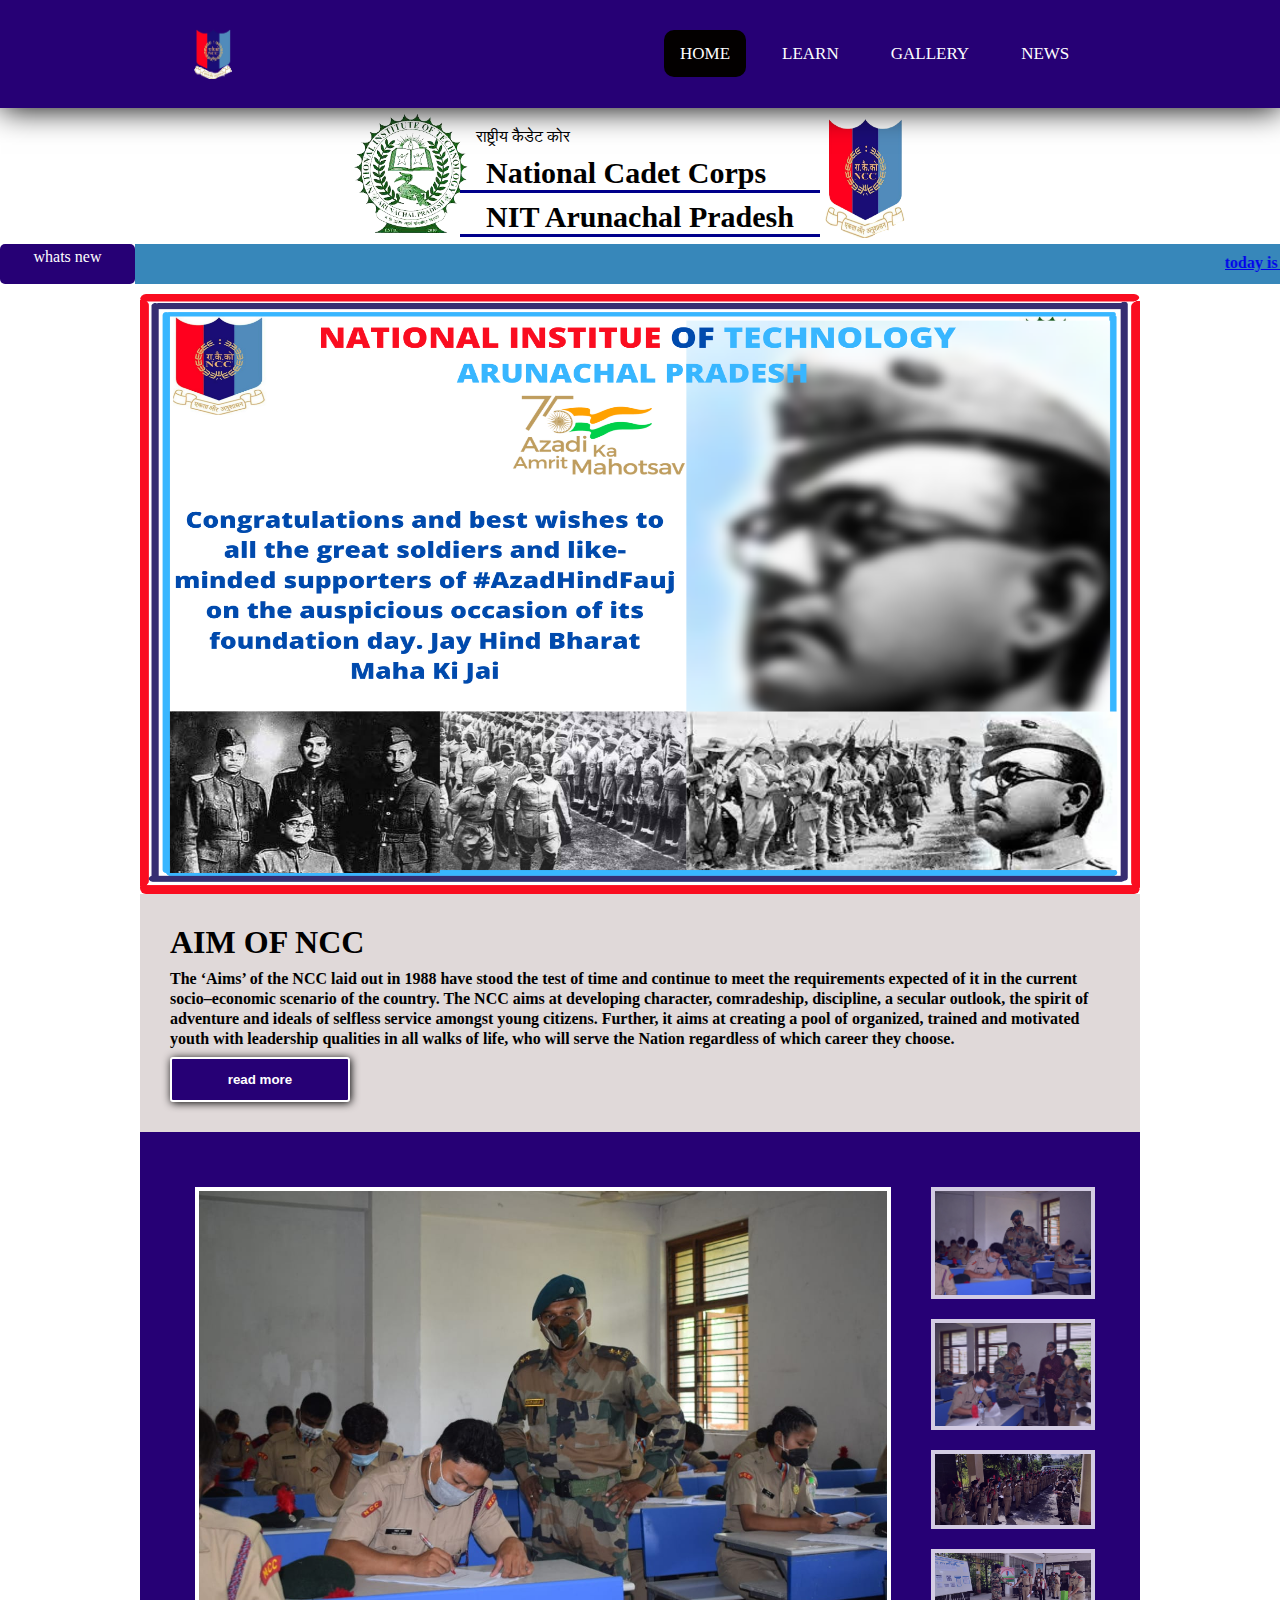
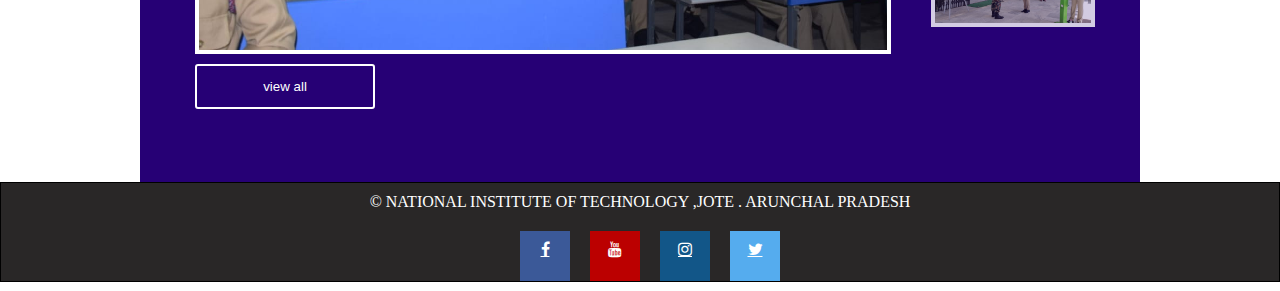
==== commit 8ce62d11: "j" ====
--- a/index.html
+++ b/index.html
@@ -39,9 +39,10 @@
 
     <div class="center"> 
        <div>
-         <p>राष्ट्रीय कैडेट कोर</p><h1>National Cadet Corps</h1></div>
-       <HR></HR>
-       <DIV><h1>NIT Arunachal Pradesh</h1></DIV>
+         <p>राष्ट्रीय कैडेट कोर</p>
+         <h1 class="headncc">National Cadet Corps</h1></div>
+      
+       <DIV><h1 class="headncc">NIT Arunachal Pradesh</h1></DIV>
     </div>
     <div class="ncc"><img src="./im-removebg-preview (1).png" alt=""></div>
   </header>
@@ -116,8 +117,8 @@
       <div class="showphoto">
         <img src="./ncc images/img1.jpg" alt="1" onclick="change(this);">
       </div>
-    <div class="showphoto"
-    ><img src="./ncc images/img2.jpg" alt="2" onclick="change(this);">
+    <div class="showphoto">
+      <img src="./ncc images/img2.jpg" alt="2" onclick="change(this);">
   </div>
     <div class="showphoto"
     ><img src="./ncc images/img3.jpg" alt="3" onclick="change(this);">
--- a/style.css
+++ b/style.css
@@ -252,6 +252,40 @@
 /*styling of gallary sectiong starts here*/
 
 /*head*/
+.headncc{
+   font-weight:40px;
+   font-size:30px;
+   position:relative;
+   margin:10px;
+}
+.headncc::before{
+   content:'';
+   position:absolute;
+   width:360px;
+   height:3px;
+   background-color:darkblue;
+   bottom:-3px;
+   left:50%;
+   transform:translateX(-50%);
+   animation:animate 4s ;
+}
+@keyframes animate{
+   0%{
+       width:100%;
+   }
+   1%{
+      width:5%;
+   }
+   25%{
+      width:10%;
+   }
+   50%{
+       width:30%;
+   }
+   100%{
+       width:100%;
+   }
+}
 .galhead{
  text-align: center;
  padding-top: 3vh;
@@ -373,14 +407,38 @@
       width: 90%;
    }
    .nit img{
-
+      margin: 14px 0;
       width: 90px;
       height: 90px;
    }
-   .show{
-      width: 100%;
-   }
-
+   .headncc{
+      font-weight:30px;
+      font-size:20px;
+      position:relative;
+      margin:10px;
+   }
+   .headncc::before{
+      width: 10px;
+      height: 3px;
+   }
+  .glry{
+     flex-direction: column;
+  }
+  .glry .show{
+     flex-direction: row;
+     width: 100%;
+
+  }
+  .show img {
+   width: 95%;
+   height: 90px;
+   padding: 0;
+   margin: 10px 10px 10px 0px;
+   border: 4px solid white;
+   opacity: 0.8;
+   margin: 10;
+   cursor: pointer;
+}
  }
 
 /*styling of gallery section*/
@@ -411,7 +469,7 @@
 .show{
    display: flex;
    flex-direction: column;
-   width: %;
+   width: 40%;
    padding: 15px;
 }
 .show img{
@@ -532,4 +590,4 @@
    color: white;
  }
  
-  +  
